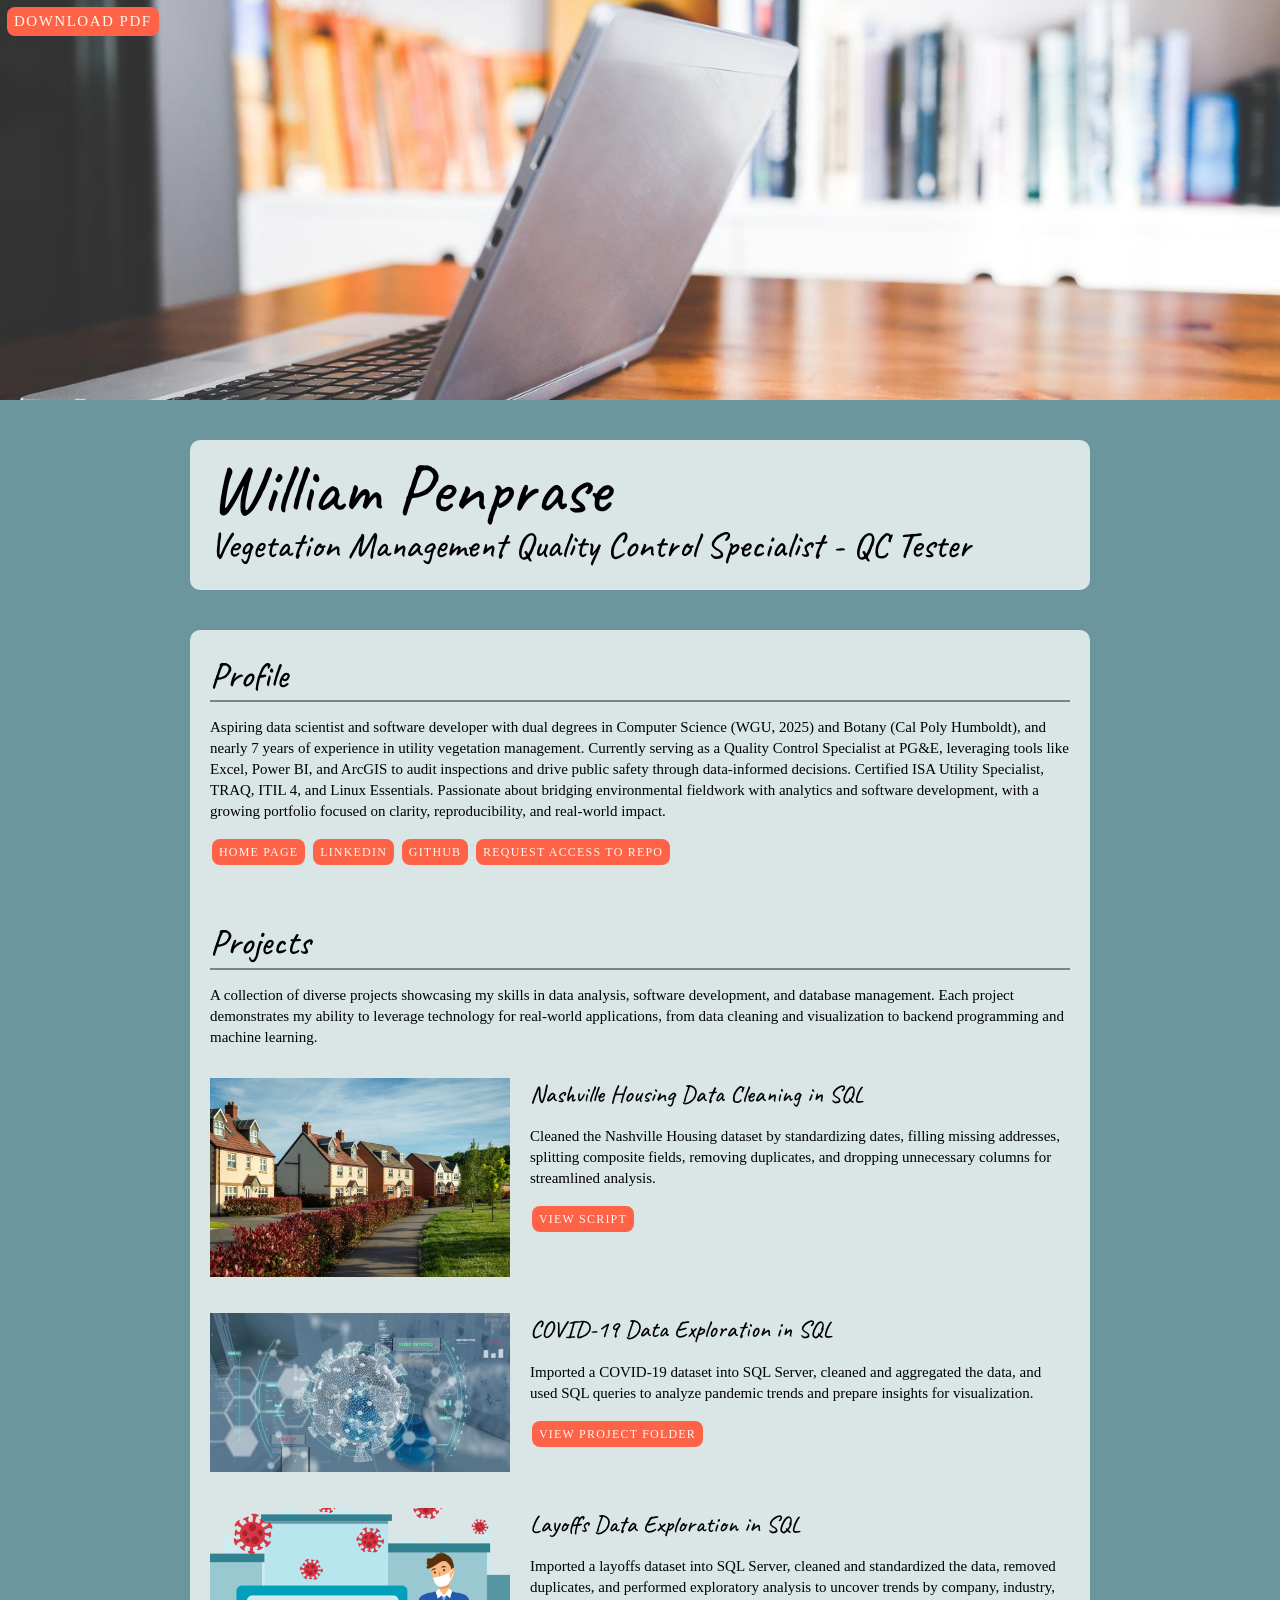
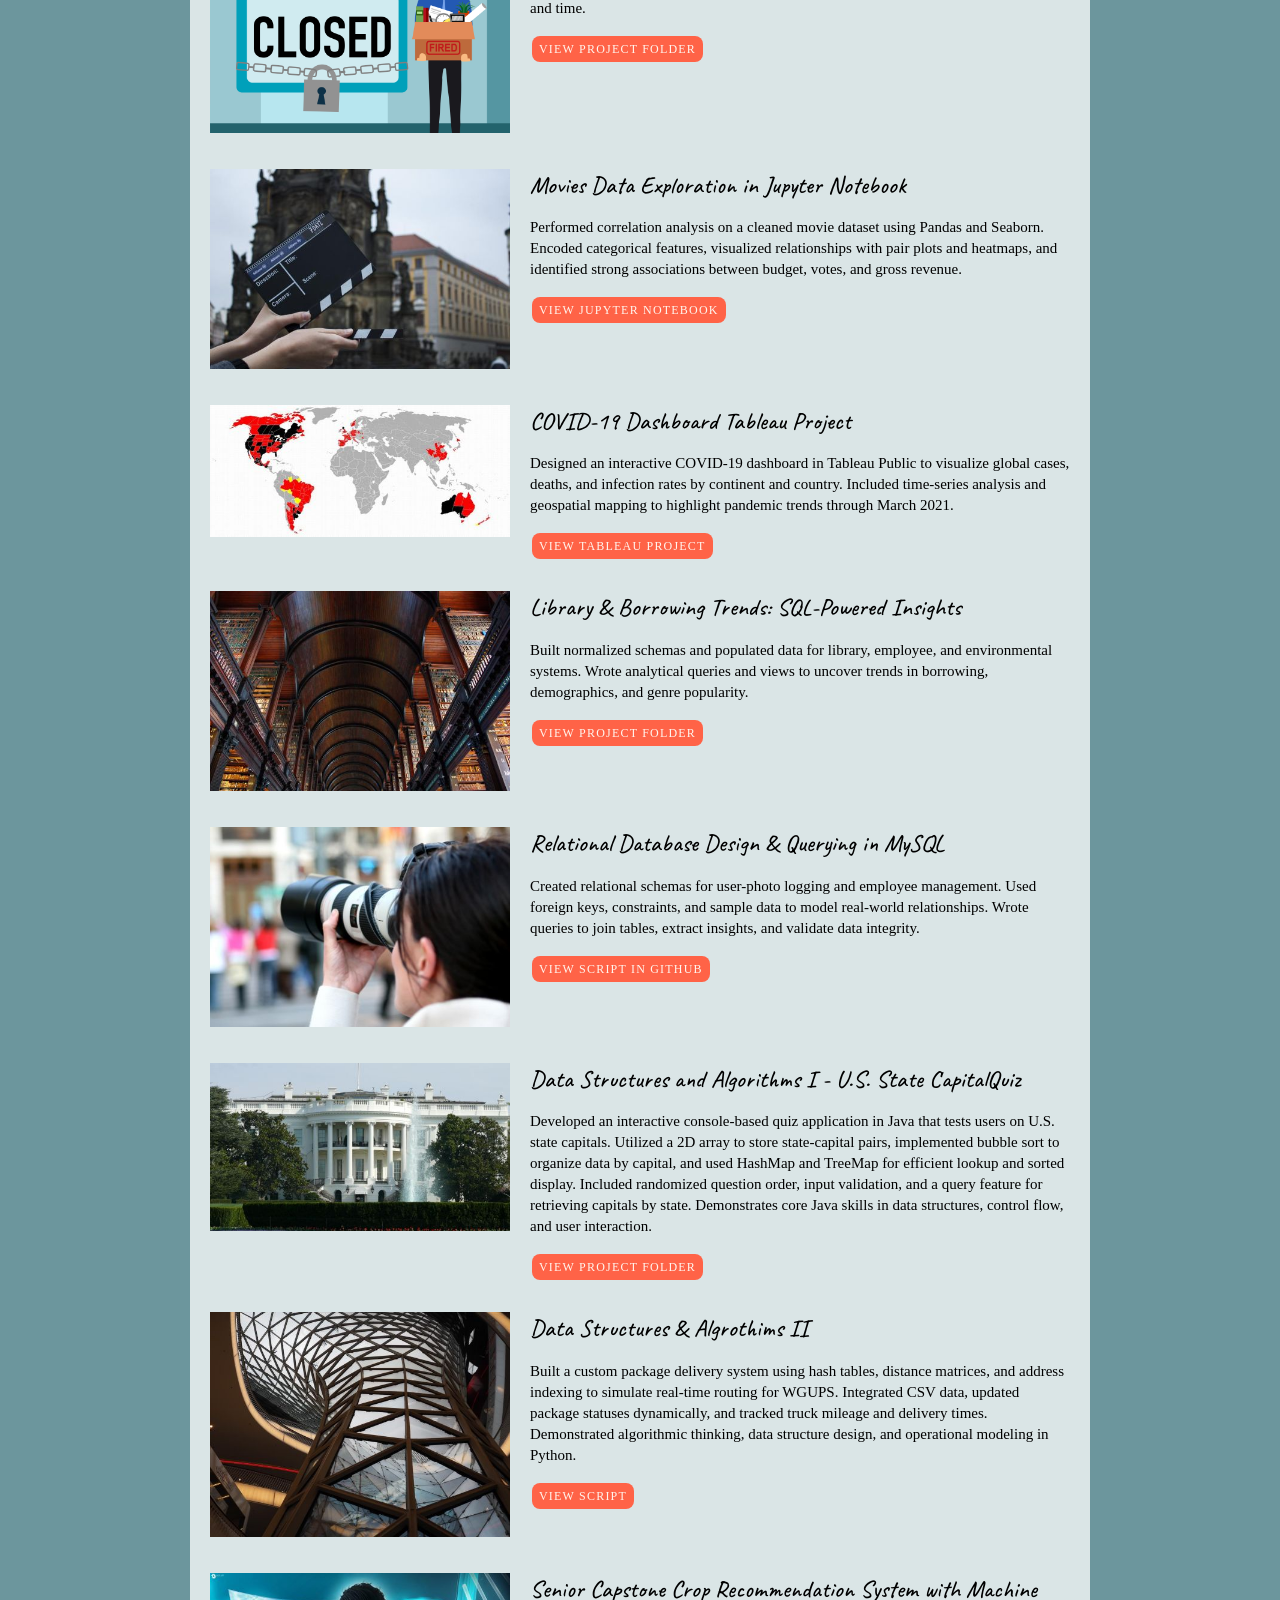
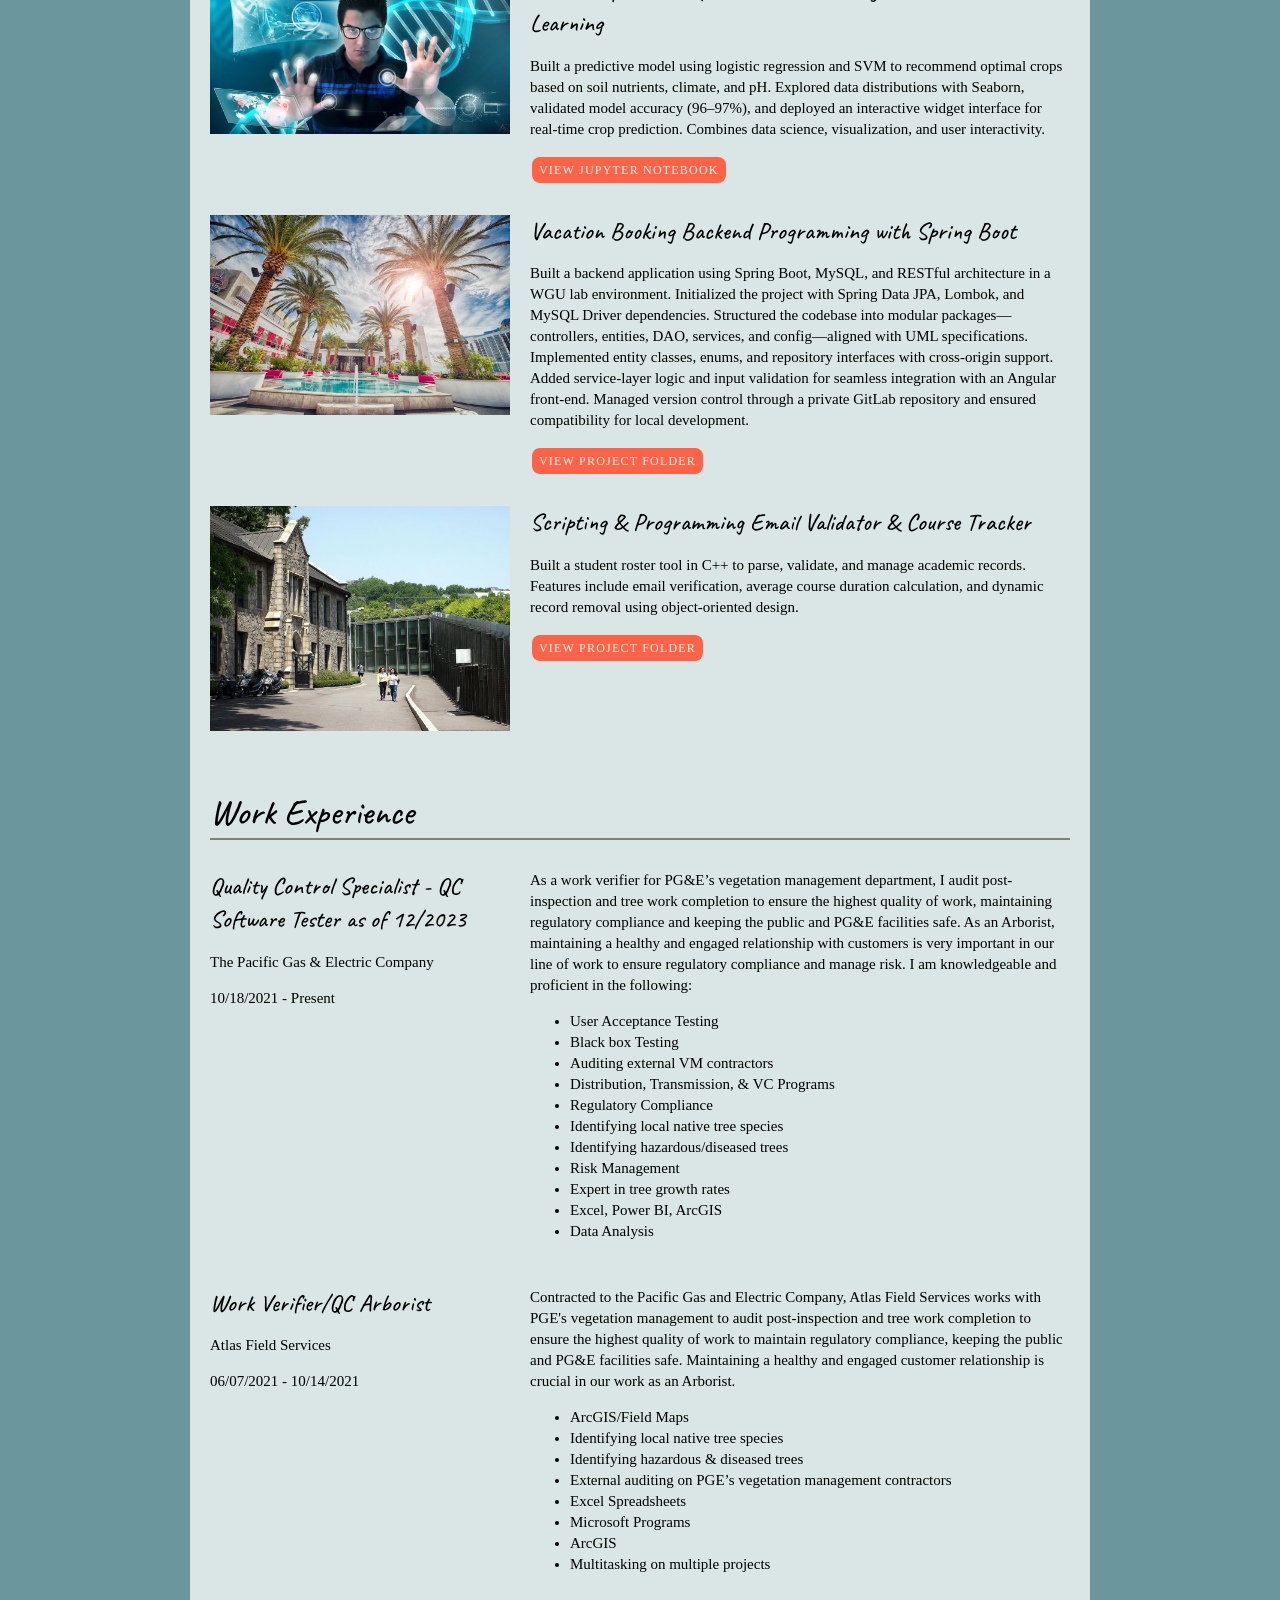
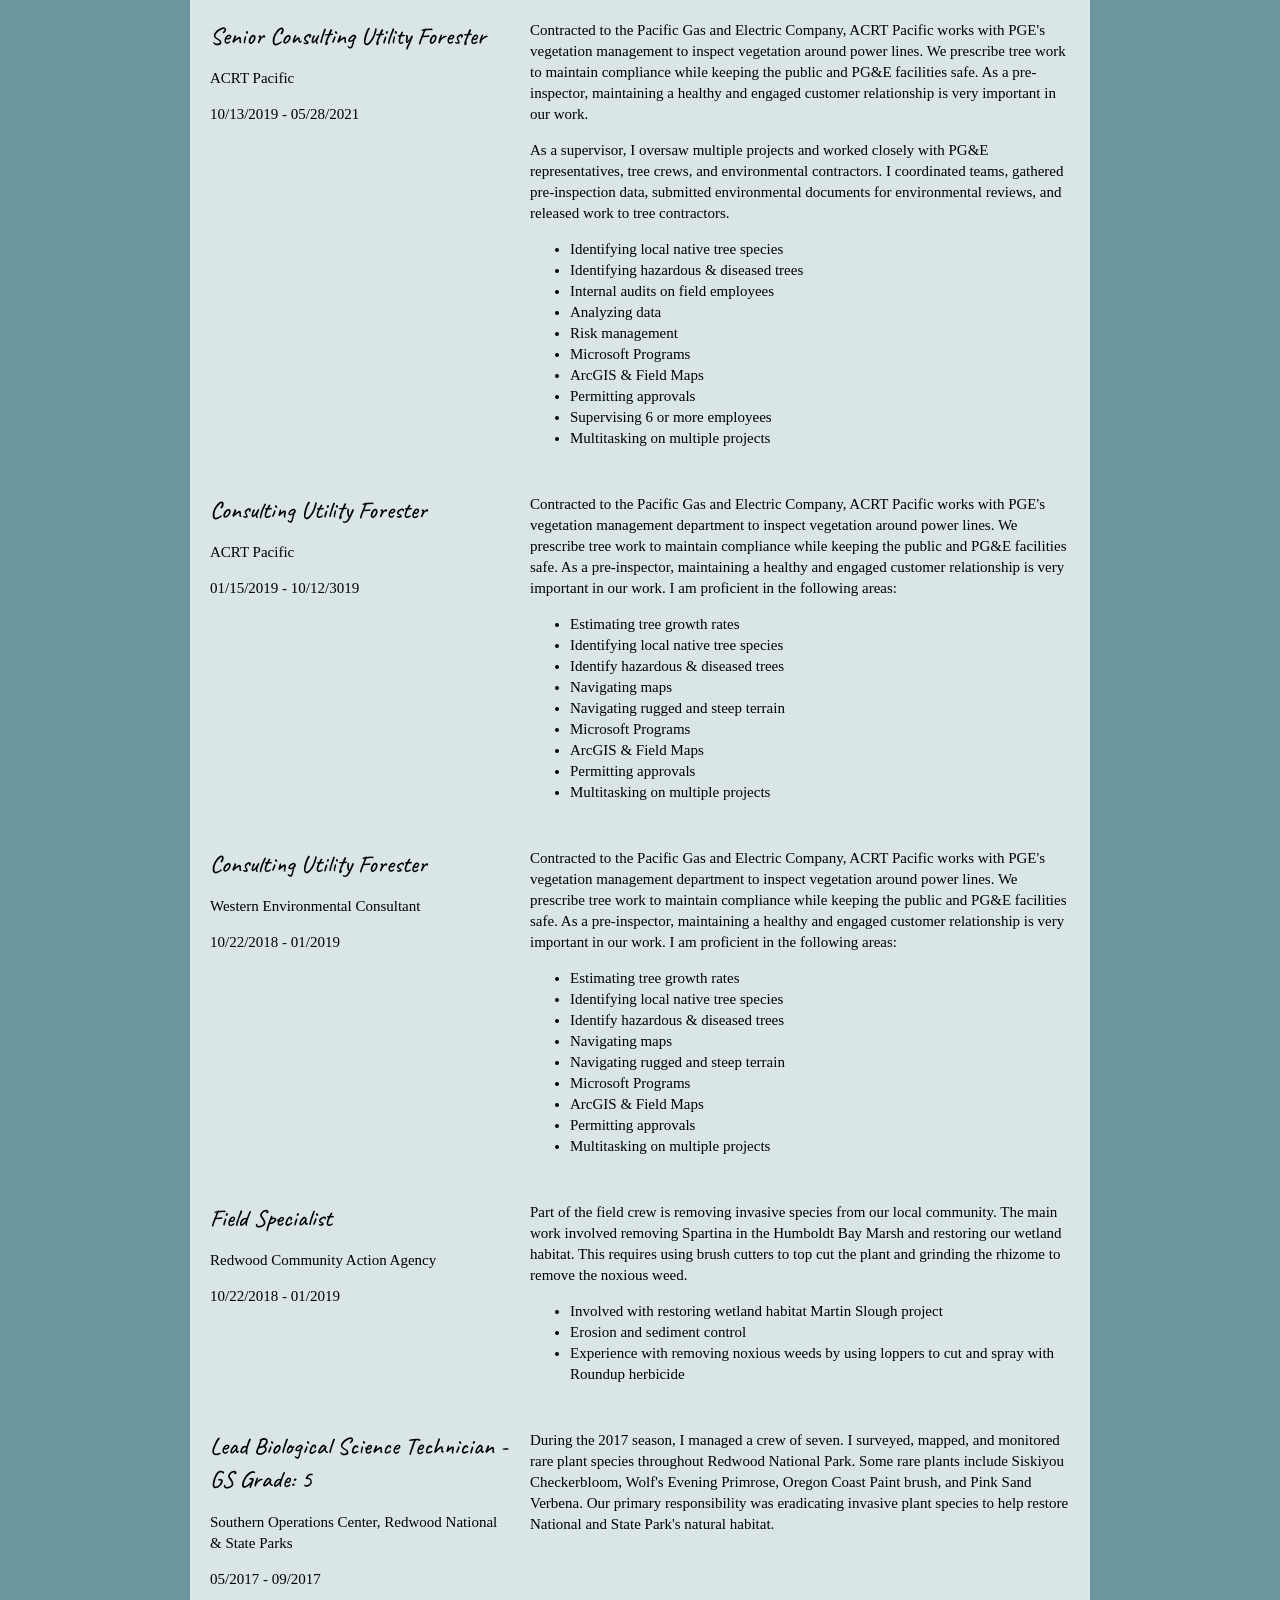
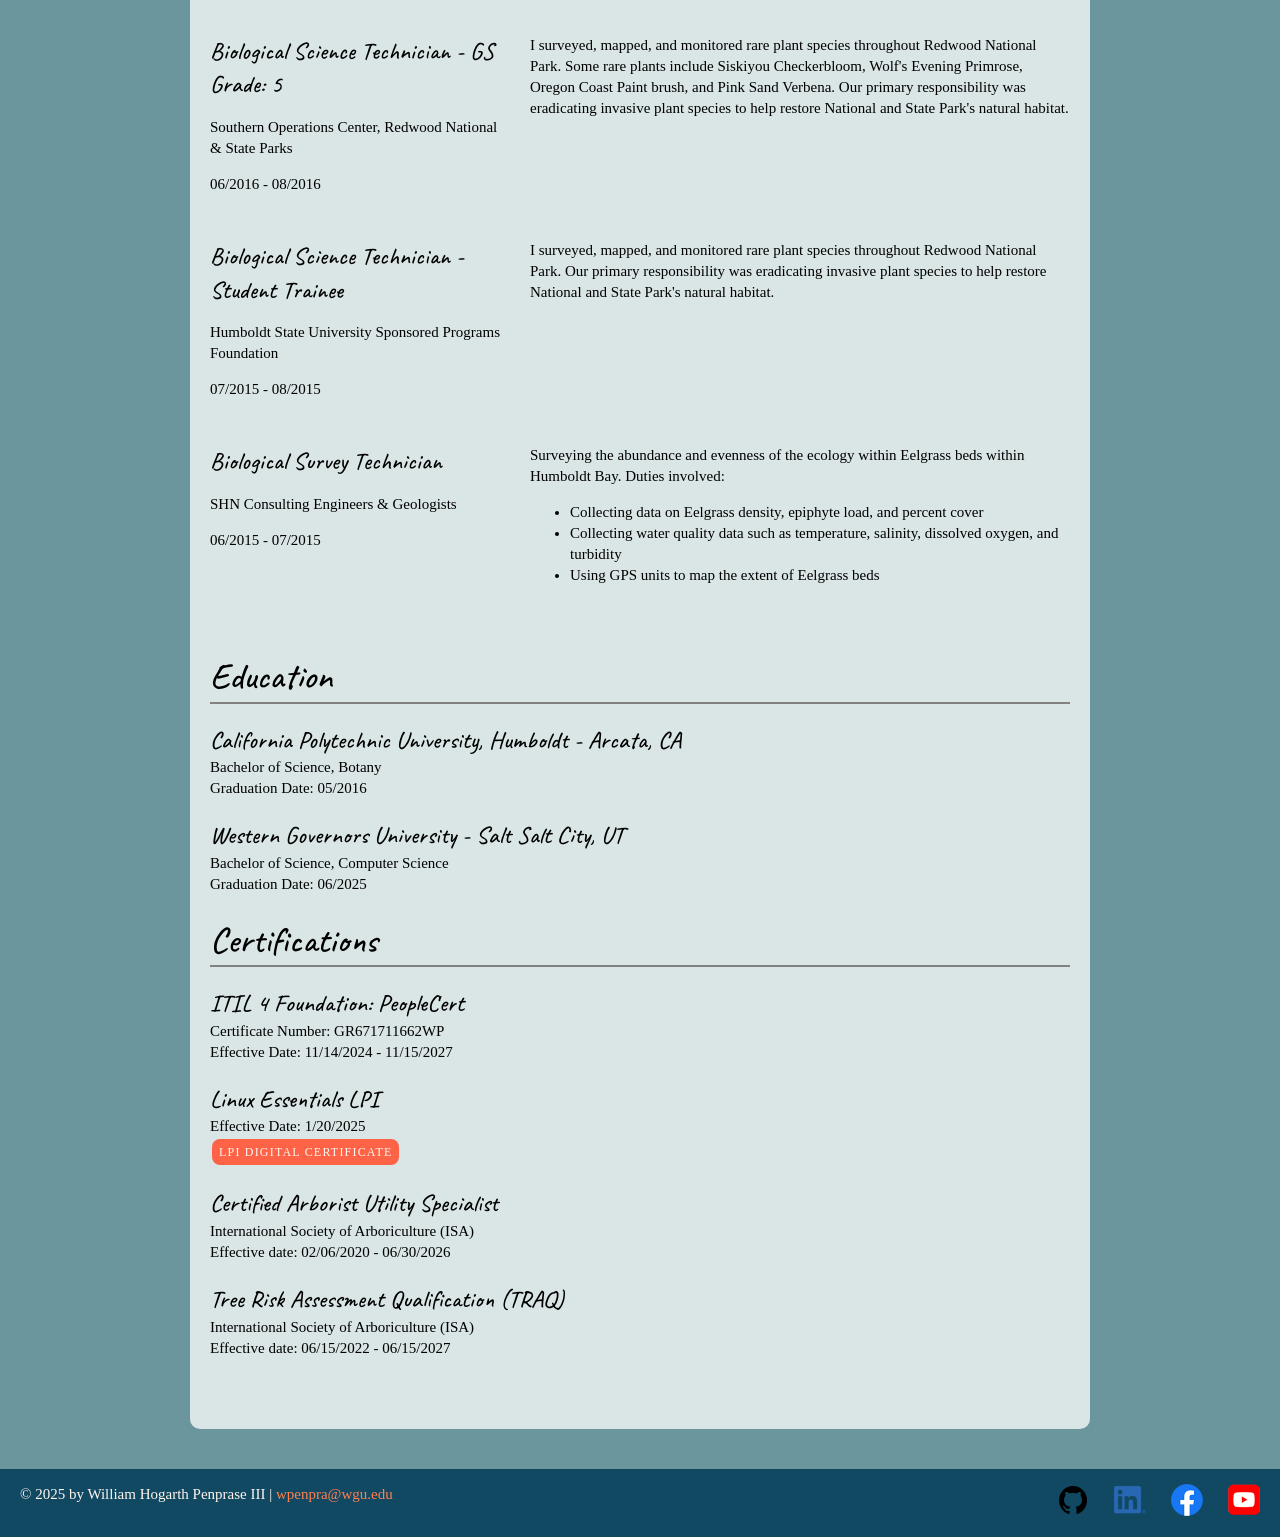
==== resume.html @ d222b1e6 "first commit" ====
<!DOCTYPE html>
<html lang="en">
  <head>
    <meta charset="UTF-8">
    <meta name="viewport" content="width=device-width, initial-scale=1">
    <title>Resume | William Hogarth Penprase III | Botanist, Arborist, and Aspiring Data Analyst</title>

    <link rel="preconnect" href="https://fonts.googleapis.com">
    <link rel="preconnect" href="https://fonts.gstatic.com" crossorigin>
    <link href="https://fonts.googleapis.com/css2?family=Caveat&family=Noto+Sans&family=Roboto+Serif:opsz@8..144&display=swap" rel="stylesheet">

    <link rel="stylesheet" href="css/styles.css">

  </head>
  <body class="resume">
    <a class="btn download-link" href="william-penprase-resume-10.2025.pdf">Download PDF</a>
    <!------------------INTRO------------------------>
  
    <header>
      <div class="content-wrapper">
        <h1>William Penprase</h1>
        <h2>Vegetation Management Quality Control Specialist - QC Tester</h2>
      </div>
    </header>

    <!----------------- main--------------------------->
    <main class="content-wrapper">
      <!------------------------PROFILE------------------------------>
      <section class="resume-section">
        <h2>Profile</h2>
        <p>
          Aspiring data scientist and software developer with dual degrees in Computer Science (WGU, 2025) 
          and Botany (Cal Poly Humboldt), and nearly 7 years of experience in utility vegetation management. 
          Currently serving as a Quality Control Specialist at PG&E, leveraging tools like Excel, Power BI, 
          and ArcGIS to audit inspections and drive public safety through data-informed decisions. Certified 
          ISA Utility Specialist, TRAQ, ITIL 4, and Linux Essentials. Passionate about bridging environmental 
          fieldwork with analytics and software development, with a growing portfolio focused on clarity, 
          reproducibility, and real-world impact.
        </p>
        <a class="btn" href="index.html">Home Page</a>
        <a class="btn" href="https://www.linkedin.com/in/william-penprase-b5b53b129/" target="_blank" title="LinkedIn Profile">LinkedIn</a>
        <a class="btn" href="https://www.github.com/wpenprase" target="_blank" title="GitHub Profile">GitHub</a>
        <a class="btn" href="https://forms.office.com/r/uRHWRMSKri" target="_blank" title="Contact Me Form">Request Access to Repo</a>
      </section>

      <!-----------------------PROJECTS---------------------------------->
      <section class="resume-section">
        <h2>Projects</h2>
        <p>
          A collection of diverse projects showcasing my skills in data analysis, software development, and database management. Each project demonstrates my ability to leverage technology for real-world applications, from data cleaning and visualization to backend programming and machine learning.
        </p>

        <div class = "project-wrapper">
          <!-- Nashville Housing -->
          <section class="project-item">
            <div class="project-image">
              <img src="images/housing_500px.jpg" srcset="images/housing_1000px 2x"  alt="Picture of neighborhood for Nashville Project">
            </div>
            <div class="project-description">
              <h3>
                Nashville Housing Data Cleaning in SQL
              </h3>
              <p>
                Cleaned the Nashville Housing dataset by standardizing dates, filling missing addresses, splitting composite fields, removing duplicates, and dropping unnecessary columns for streamlined analysis.
              </p>
              <a class="btn" href="https://github.com/wpenprase/PublicPortfolio/blob/main/Nashville%20Data%20Cleaning%20Project/Data%20Cleaning%20Script%20-%20NashvilleHousing.sql" title = "View SQL Script in GitHub" target="_blank">View Script</a>
            </div>
          </section>

          <!-- COIVD-19 -->
          <section class="project-item">
            <div class="project-image">
              <img src="images/covid_500px.jpg" srcset="images\covid_1000px.jpg 2x" alt="Picture of COVID-19 Virus">
            </div>
            <div class="project-description">
              <h3>
                COVID-19 Data Exploration in SQL
              </h3>
              <p>
                Imported a COVID-19 dataset into SQL Server, cleaned and aggregated the data, and used SQL queries to analyze pandemic trends and prepare insights for visualization.
              </p>
              <a class="btn" href="https://github.com/wpenprase/PublicPortfolio/tree/main/COVID-19%20Project" target="_blank" title = "View Project Folder in GitHUb">View Project Folder</a>
            </div>
          </section>

          <!------------------------- layoffs -------------------------->
          <section class="project-item">
            <div class="project-image">
              <img src="images/layoff_500px.png" srcset="images\layoff_1000px.png 2x" alt="Photo of someone being laid off">
            </div>
            <div class="project-description">
              <h3>
                Layoffs Data Exploration in SQL
              </h3>
              <p>
                Imported a layoffs dataset into SQL Server, cleaned and standardized the data, removed duplicates, and performed exploratory analysis to uncover trends by company, industry, and time.
              </p>
              <a class="btn" href="https://github.com/wpenprase/PublicPortfolio/tree/main/Layoff%20Project" target="_blank" title="View Project Folder In GitHub">View Project Folder</a>
            </div>
          </section>

          <!------------------------- Movies --------------------------------->
          <section class="project-item">
            <div class="project-image">
              <img src="images/movies_500px.jpg" srcset="images\movies_1000px.jpg 2x" alt="movie scene">
            </div>
            <div class="project-description">
              <h3>
                Movies Data Exploration in Jupyter Notebook
              </h3>
              <p>
                Performed correlation analysis on a cleaned movie dataset using Pandas and Seaborn. Encoded categorical features, visualized relationships with pair plots and heatmaps, and identified strong associations between budget, votes, and gross revenue.
              </p>
              <!-- link to project -->
              <a class="btn" href="https://github.com/wpenprase/PublicPortfolio/blob/main/Movies%20Correlation%20Project/Movies_Correlation_Project.ipynb" target="_blank" title="View Jupyter Notebook in GitHub">View Jupyter Notebook</a>
            </div>
          </section>

          <!-- Tableau Dashboard -->
          <section class="project-item">
            <div class="project-image">
              <img src="images/tableau_500px.jpg" srcset="images\tableau_1000px.jpg 2x" alt="Screenshot of world dashboard">
            </div>
            <div class="project-description">
              <h3>
                COVID-19 Dashboard Tableau Project
              </h3>
              <p>
                Designed an interactive COVID-19 dashboard in Tableau Public to visualize global cases, deaths, and infection rates by continent and country. Included time-series analysis and geospatial mapping to highlight pandemic trends through March 2021.
              </p>
              <a class="btn" href="https://public.tableau.com/app/profile/william.penprase/viz/COVID-19Dashboard_17561588723420/COIVID-19Dashboard" target="_blank" title="View Tableau Project">View Tableau Project</a>
            </div>
          </section>

          <!-- Library Project -->
          <section class="project-item">
            <div class="project-image">
              <img src="images/library_500px.jpg" srcset="images\library_1000px.jpg 2x" alt="Photo of Library">
            </div>
            <div class="project-description">
              <h3>
                Library & Borrowing Trends: SQL-Powered Insights
              </h3>
              <p>
                Built normalized schemas and populated data for library, employee, and environmental systems. Wrote analytical queries and views to uncover trends in borrowing, demographics, and genre popularity.
              </p>
              <a class="btn" href="https://github.com/wpenprase/PublicPortfolio/tree/main/CS%20204%20-%20Database%20Programming%20(MySQL)" target="_blank" title="View Project Folder in GitHub">View Project Folder</a>
            </div>
          </section>

          <!-- Relational Database Project -->
          <section class="project-item">
            <div class="project-image">
              <img src="images/photography_500px.jpg" srcset="images\photography_1000px.jpg 2x" alt="Active Photographer">
            </div>
            <div class="project-description">
              <h3>
                Relational Database Design & Querying in MySQL
              </h3>
              <p>
                Created relational schemas for user-photo logging and employee management. Used foreign keys, constraints, and sample data to model real-world relationships. Wrote queries to join tables, extract insights, and validate data integrity.
              </p>
              <a class="btn" href="https://github.com/wpenprase/PublicPortfolio/blob/main/CS%20303%20-%20Database%20Management%20(MySQL)/CS%20303%20Project%20Script.sql" target="_blank" title="View Script in GitHub">View Script in GitHub</a>
            </div>
          </section>

          <!-- Data Structures and Aglo I -->
          <section class="project-item">
            <div class="project-image">
              <img src="images/capital_500px.jpg" srcset="images\class_1000px.jpg 2x" alt="Photo of Capital">
            </div>
            <div class="project-description">
              <h3>
                Data Structures and Algorithms I - U.S. State CapitalQuiz
              </h3>
              <p>
                Developed an interactive console-based quiz application in Java that tests users on U.S. state capitals. Utilized a 2D array to store state-capital pairs, implemented bubble sort to organize data by capital, and used HashMap and TreeMap for efficient lookup and sorted display. Included randomized question order, input validation, and a query feature for retrieving capitals by state. Demonstrates core Java skills in data structures, control flow, and user interaction.
              </p>
              <!-- link to project -->
              <a class="btn" href="https://github.com/wpenprase/PublicPortfolio/tree/main/CS%20201%20-%20Data%20Structures%20and%20Algorithms%20I_v.2/src" target="_blank" title="View Project Folder in GitHUb">View Project Folder</a>
            </div>
          </section>

          <!-- Data Structures and Algo II -->
          <section class="project-item">
            <div class="project-image">
              <img src="images/dsa2_500px.jpg" srcset="images\dsa2_1000px.jpg 2x" alt="Image of a beautiful architecture">
            </div>
            <div class="project-description">
              <h3>
                Data Structures & Algrothims II</A>
              </h3>
              <p>
                Built a custom package delivery system using hash tables, distance matrices, and address indexing to simulate real-time routing for WGUPS. Integrated CSV data, updated package statuses dynamically, and tracked truck mileage and delivery times. Demonstrated algorithmic thinking, data structure design, and operational modeling in Python.
              </p>
              <a class="btn" href="https://github.com/wpenprase/PortfolioProjects/blob/main/C%20950%20Project%20-%20Data%20Structures%20and%20Algorithms%20II/main.py" target="_blank" title="View Script in GitHub">View Script</a>
            </div>
          </section>

          <!-- Senior Capstone -->
          <section class="project-item">
            <div class="project-image">
              <img src="images/AI_500px.jpg" srcset="images\AI_1000px.jpg 2x" alt="description of image">
            </div>
            <div class="project-description">
              <h3>
                Senior Capstone Crop Recommendation System with Machine Learning</h3>
              <p>
                Built a predictive model using logistic regression and SVM to recommend optimal crops based on soil nutrients, climate, and pH. Explored data distributions with Seaborn, validated model accuracy (96–97%), and deployed an interactive widget interface for real-time crop prediction. Combines data science, visualization, and user interactivity.
              </p>
              <a class="btn" href="https://github.com/wpenprase/PortfolioProjects/blob/main/C964%20-%20Capstone%20ML/crop_recommendation.ipynb" target="_blank" title="View Jupyter Notebook">View Jupyter Notebook</a>
            </div>
          </section>
        </div>


        <!-- Backend Programming -->
        <section class="project-item">
          <div class="project-image">
            <img src="images/vacation_500px.jpg" srcset="images\vacation_1000px.jpg 2x" alt="Images of a resort for a vacation">
          </div>
          <div class="project-description">
            <h3>
              Vacation Booking Backend Programming with Spring Boot
            </h3>
            <p>
              Built a backend application using Spring Boot, MySQL, and RESTful architecture in a WGU lab environment. Initialized the project with Spring Data JPA, Lombok, and MySQL Driver dependencies. Structured the codebase into modular packages—controllers, entities, DAO, services, and config—aligned with UML specifications. Implemented entity classes, enums, and repository interfaces with cross-origin support. Added service-layer logic and input validation for seamless integration with an Angular front-end. Managed version control through a private GitLab repository and ensured compatibility for local development.
            </p>
            <a class="btn" href="https://github.com/wpenprase/PortfolioProjects/tree/main/D288%20-%20Backend%20Programming%20/VacationBooking" target="_blank" title="View Project in GitHub">View Project Folder</a>
          </div>
        </section>

        <!-- C++ Project -->
        <section class="project-item">
          <div class="project-image">
            <img src="images/class_500px.jpg" srcset="images\class_1000px.jpg 2x" alt="College Students walking in University">
          </div>
          <div class="project-description">
            <h3>
              Scripting & Programming Email Validator & Course Tracker
            </h3>
            <p>
              Built a student roster tool in C++ to parse, validate, and manage academic records. Features include email verification, average course duration calculation, and dynamic record removal using object-oriented design.
            </p>
            <a class="btn" href="https://github.com/wpenprase/PortfolioProjects/tree/main/C867%20-%20Scripting_and_Programming" target="_blank" title="View Project Folder in GitHub">View Project Folder</a>
          </div>
        </section>




        <!-- Template for future projects ---------------------------------------
        <section>
          <img src="" srcset="" alt="description of image" width="" height="">
          <h3>
            Project Name</h3>
          <p>
            Summary or description of the project and/or your role in it. Add as many paragraphs as you need.
          </p>
          <a href="#" target="_blank" title="">Link</a>
        </section> --------------------------------------------------------------------->
        
        <!-- End content edits here. -->
      </section>

      <!------------------------WORK EXPERIENCE-------------------------->
      <section class="resume-section">
        <h2>Work Experience</h2>
        <!-- <p>
          Optional paragraph for work experience summary. Not a part of the job details. Delete if not being used.
        </p> -->
        <section class="work-item">
          <div class="work-details">
            <h3>Quality Control Specialist - QC Software Tester as of 12/2023 </h3>
            <p>The Pacific Gas & Electric Company</p>
            <p>10/18/2021 - Present</p>
          </div>
          <div class="work-description">
            <p>
              As a work verifier for PG&E’s vegetation management department, I audit post-inspection and tree work completion to ensure the highest quality of work, maintaining regulatory compliance and keeping the public and PG&E facilities safe. As an Arborist, maintaining a healthy and engaged relationship with customers is very important in our line of work to ensure regulatory compliance and manage risk. I am knowledgeable and proficient in the following:
            </p>
            <ul>
              <li>User Acceptance Testing</li>
              <li>Black box Testing</li>
              <li>Auditing external VM contractors</li>
              <li>Distribution, Transmission, & VC Programs </li>
              <li>Regulatory Compliance</li>
              <li>Identifying local native tree species </li>
              <li>Identifying hazardous/diseased trees </li>
              <li>Risk Management </li>
              <li>Expert in tree growth rates </li>
              <li>Excel, Power BI, ArcGIS</li>
              <li>Data Analysis</li>
            </ul>
          </div>
        </section>

        <section class="work-item">
          <div class="work-details">
            <h3>Work Verifier/QC Arborist</h3>
            <p>Atlas Field Services</p>
            <p>06/07/2021 - 10/14/2021 </p>
          </div>
          <div class="work-description">
            <p>
              Contracted to the Pacific Gas and Electric Company, Atlas Field Services works with PGE's vegetation management to audit post-inspection and tree work completion to ensure the highest quality of work to maintain regulatory compliance, keeping the public and PG&E facilities safe. Maintaining a healthy and engaged customer relationship is crucial in our work as an Arborist. 
            </p>
            <ul>
              <li>ArcGIS/Field Maps </li>
              <li>Identifying local native tree species</li>
              <li>Identifying hazardous & diseased trees</li>
              <li>External auditing on PGE’s vegetation management contractors </li>
              <li>Excel Spreadsheets </li>
              <li>Microsoft Programs </li>
              <li>ArcGIS  </li>
              <li>Multitasking on multiple projects </li>
            </ul>
          </div>
        </section>

        <section class="work-item">
          <div class="work-details">
            <h3>Senior Consulting Utility Forester </h3>
            <p>ACRT Pacific	</p>
            <p> 10/13/2019 - 05/28/2021 </p>
          </div>
          <div class="work-description">
            <p>
              Contracted to the Pacific Gas and Electric Company, ACRT Pacific works with PGE's vegetation management to inspect vegetation around power lines. We prescribe tree work to maintain compliance while keeping the public and PG&E facilities safe. As a pre-inspector, maintaining a healthy and engaged customer relationship is very important in our work.  
            </p>
            <p>As a supervisor, I oversaw multiple projects and worked closely with PG&E representatives, tree crews, and environmental contractors. I coordinated teams, gathered pre-inspection data, submitted environmental documents for environmental reviews, and released work to tree contractors. </p>
            <ul>
              <li>Identifying local native tree species </li>
              <li>Identifying hazardous & diseased trees  </li>
              <li>Internal audits on field employees </li>
              <li>Analyzing data</li>
              <li>Risk management </li>
              <li>Microsoft Programs </li>
              <li>ArcGIS & Field Maps  </li>
              <li>Permitting approvals </li>
              <li>Supervising 6 or more employees</li>
              <li>Multitasking on multiple projects </li>
            </ul>
          </div>
        </section>

        <section class="work-item">
          <div class="work-details">
            <h3>Consulting Utility Forester </h3>
            <p>ACRT Pacific	</p>
            <p>01/15/2019 - 10/12/3019 </p>
          </div>
          <div class="work-description">
            <p>
              Contracted to the Pacific Gas and Electric Company, ACRT Pacific works with PGE's vegetation management department to inspect vegetation around power lines. We prescribe tree work to maintain compliance while keeping the public and PG&E facilities safe. As a pre-inspector, maintaining a healthy and engaged customer relationship is very important in our work. I am proficient in the following areas:  
            </p>
            <ul>
              <li>Estimating tree growth rates </li>
              <li>Identifying local native tree species </li>
              <li>Identify hazardous & diseased trees  </li>
              <li>Navigating maps </li>
              <li>Navigating rugged and steep terrain</li>
              <li>Microsoft Programs </li>
              <li>ArcGIS & Field Maps  </li>
              <li>Permitting approvals </li>
              <li>Multitasking on multiple projects </li>
            </ul>
          </div>
        </section>

        <section class="work-item">
          <div class="work-details">
            <h3>Consulting Utility Forester </h3>
            <p>Western Environmental Consultant</p>
            <p>10/22/2018 - 01/2019</p>
          </div>
          <div class="work-description">
            <p>
              Contracted to the Pacific Gas and Electric Company, ACRT Pacific works with PGE's vegetation management department to inspect vegetation around power lines. We prescribe tree work to maintain compliance while keeping the public and PG&E facilities safe. As a pre-inspector, maintaining a healthy and engaged customer relationship is very important in our work. I am proficient in the following areas:  
            </p>
            <ul>
              <li>Estimating tree growth rates </li>
              <li>Identifying local native tree species </li>
              <li>Identify hazardous & diseased trees  </li>
              <li>Navigating maps </li>
              <li>Navigating rugged and steep terrain</li>
              <li>Microsoft Programs </li>
              <li>ArcGIS & Field Maps  </li>
              <li>Permitting approvals </li>
              <li>Multitasking on multiple projects </li>
            </ul>
          </div>
        </section>

        <section class="work-item">
          <div class="work-details">
            <h3>Field Specialist </h3>
            <p>Redwood Community Action Agency</p>
            <p>10/22/2018 - 01/2019</p>
          </div>
          <div class="work-description">
            <p>
              Part of the field crew is removing invasive species from our local community. The main work involved removing Spartina in the Humboldt Bay Marsh and restoring our wetland habitat. This requires using brush cutters to top cut the plant and grinding the rhizome to remove the noxious weed.  
            </p>
            <ul>
              <li>Involved with restoring wetland habitat Martin Slough project </li>
              <li>Erosion and sediment control </li>
              <li>Experience with removing noxious weeds by using loppers to cut and spray with Roundup herbicide </li>
            </ul>
          </div>
        </section>

        <section class="work-item">
          <div class="work-details">
            <h3>Lead Biological Science Technician - GS Grade: 5</h3>
            <p>Southern Operations Center, Redwood National & State Parks  </p>
            <p> 05/2017 - 09/2017 </p>
          </div>
          <div class="work-description">
            <p>
              During the 2017 season, I managed a crew of seven. I surveyed, mapped, and monitored rare plant species throughout Redwood National Park. Some rare plants include Siskiyou Checkerbloom, Wolf's Evening Primrose, Oregon Coast Paint brush, and Pink Sand Verbena. Our primary responsibility was eradicating invasive plant species to help restore National and State Park's natural habitat. 
            </p>
          </div>
        </section>

        <section class="work-item">
          <div class="work-details">
            <h3>Biological Science Technician - GS Grade: 5   </h3>
            <p>Southern Operations Center, Redwood National & State Parks  </p>
            <p> 06/2016 - 08/2016 </p>
          </div>
          <div class="work-description">
            <p>
              I surveyed, mapped, and monitored rare plant species throughout Redwood National Park. Some rare plants include Siskiyou Checkerbloom, Wolf's Evening Primrose, Oregon Coast Paint brush, and Pink Sand Verbena. Our primary responsibility was eradicating invasive plant species to help restore National and State Park's natural habitat.
            </p>
          </div>
        </section>

        <section class="work-item">
          <div class="work-details">
            <h3>Biological Science Technician - Student Trainee</h3>
            <p>Humboldt State University Sponsored Programs Foundation</p>
            <p>07/2015 - 08/2015</p>
          </div>
          <div class="work-description">
            <p>
              I surveyed, mapped, and monitored rare plant species throughout Redwood National Park. Our primary responsibility was eradicating invasive plant species to help restore National and State Park's natural habitat.  
            </p>
          </div>
        </section>

        <section class="work-item">
          <div class="work-details">
            <h3>Biological Survey Technician</h3>
            <p>SHN Consulting Engineers & Geologists</p>
            <p>06/2015 - 07/2015 </p>
          </div>
          <div class="work-description">
            <p>Surveying the abundance and evenness of the ecology within Eelgrass beds within Humboldt Bay. Duties involved: </p>  
            <ul>
              <li>Collecting data on Eelgrass density, epiphyte load, and percent cover </li>
              <li>Collecting water quality data such as temperature, salinity, dissolved oxygen, and turbidity </li>
              <li>Using GPS units to map the extent of Eelgrass beds </li>
            </ul>
          </div>
        </section>

        <!----------------------------Template for future work experience entries -----------------------------    
        <section>
          <h3>Job title</h3>
          <p>Company Name</p>
          <p>Date at job</p>
          <p>Job summary goes here. Add as many paragraphs as you need.</p>
          <p>Optional list:</p>
          <ul>
            <li>Delete this list if you don't need it.</li>
            <li>Created...</li>
            <li>Lead...</li>
            <li>Responsible for...</li>
          </ul>
        </section> 
        -->

      </section>

      <!----------------------------EDUCATION & CERTIFICATIONS--------------------------->
      <section class="resume-section">
        <h2>Education</h2>
        <section class ="education-item">
          <h3>California Polytechnic University, Humboldt - Arcata, CA</h3>
          <p>Bachelor of Science, Botany</p>
          <p>Graduation Date: 05/2016</p>
        </section>

        <section class ="education-item">
          <h3>Western Governors University - Salt Salt City, UT</h3>
          <p>Bachelor of Science, Computer Science</p>
          <p>Graduation Date: 06/2025</p>
        </section>

        <h2>Certifications</h2>
        <section class ="education-item">
          <h3>ITIL 4 Foundation: PeopleCert</h3>
          <p>Certificate Number: GR671711662WP </p>
          <p>Effective Date: 11/14/2024 - 11/15/2027   </p>
        </section>

        <section class ="education-item">
          <h3>Linux Essentials LPI   </h3>
          <p>Effective Date: 1/20/2025   </p>
          <p><a class="btn" href="https://cs.lpi.org/caf/Xamman/certification/verify/LPI000642512/djgd87r4ba" target="_blank" title="Digital Certificate">LPI Digital Certificate</a></p>
        </section>

        <section class ="education-item">
          <h3>Certified Arborist Utility Specialist </h3>
          <p>International Society of Arboriculture (ISA) </p>
          <p>Effective date: 02/06/2020 - 06/30/2026</p>
        </section>

        <section class ="education-item">
          <h3>Tree Risk Assessment Qualification (TRAQ) </h3>
          <p>International Society of Arboriculture (ISA) </p>
          <p>Effective date: 06/15/2022 - 06/15/2027   </p>
        </section>
        

        


      </section>
    </main>

    <!--------------------------FOOTER INFO, SOCIAL MEDIA-------------------------->
    <footer>
      <p>© 2025 by William Hogarth Penprase III | <a href="mailto:email@example.com">wpenpra@wgu.edu</a></p>
      <ul class="socials">
        <li>
          <a href="https://github.com/wpenprase" target="_blank"><img src="images/icon-logo-github.png" alt="My GitHub profile" title="GitHub Profile"></a>
        </li>
        <li>
          <a href="https://www.linkedin.com/in/william-penprase-b5b53b129/" target="_blank"><img src="images/icon-logo-linkedin.png" alt="My Linked Profile" title="LinkedIn Profile"></a>
        </li>
        <li>
          <a href="#" target="_blank"><img src="images/icon-logo-facebook.png" alt="My Facebook Profile" title="Facebook Profile"></a>
        </li>
        <li>
          <a href="#" target="_blank"><img src="images/icon-logo-youtube.png" alt="My Youtube Channel" title="Youtube Channel"></a>
        </li>
      </ul>
    </footer>
  </body>
</html>
---- css/styles.css ----
/* 
----------- Color Codes -------------------------
Name           Hex Code
-------------------------------------------------
Aquamarine      A9FFCB
Indigo dye      08415C
Moon stone      6C969D rgb(108, 150, 157)
Bright Pink     FF6978
Coral           F78154
Seashell        FFF5EE
-------------------------------------------------*/


/* ---------------- Global Styles --------------------- */

*, *:before, *:after {
    box-sizing: inherit;
}

html {
    box-sizing: border-box;
    font-size: 62.5%; /* 1rem = 10px | setting default to 10px*/
    background-color: rgb(108, 150, 157);
}

html, body {
    height : 100%;
    margin: 0;
}

body {
    background: rgb(108, 150, 157);
    font-family: Cambria, Cochin, Georgia, Times, 'Times New Roman', serif;
    font-size: 1.5rem; /* 15px */
    line-height: 1.4;
}

h1,h2,h3 {
    font-family: "Caveat", cursive;
    font-weight: 500;
    margin: 0;
}

h1 {
    font-size: 7rem; /* 70px */
    line-height: 0.85;
}

h2 {
    font-size: 3.6rem; /* 40px */
}

h3 {
    font-size: 2.4rem; /* 24px */
}

/* --------------------------------------- Links ----------------------------------------- */
a {
    color: coral;
    text-decoration: none;
    
}

a:hover{
    color: mediumturquoise;
    text-decoration: none;
}

.btn:hover {
    background : coral;
    color: seashell;
    text-decoration: none;
}

.btn {
    background :tomato;
    color: seashell;
    text-transform: uppercase;
    font-size: 1.2rem;
    display: inline-block;
    padding: 7px;
    margin: 2px;
    letter-spacing: 0.1em;
    line-height: 1;
    border-radius: 8px;
    justify-content: center;

}

.content-wrapper {
    margin: 0 auto;
    padding: 30px;
    max-width: 900px;
}

/* main a {
    color: rgb(0, 26, 255)
} */

/* ------------------- Home --------------------------*/

.home {
    background: url(../images/technology_laptop.jpg) no-repeat;
    background-size: cover;
    display: flex;
    flex-direction: column;
}

.home .content-wrapper {
    flex-grow: 1;
    flex-shrink: 0;
    flex-basis: auto;
    margin: 40px auto;
}

.content-bg {
    background-color: rgba(255, 255, 255 , 0.65);
    padding: 20px;
    border-radius: 10px;
}

@media screen and (max-width:640px) {
    .home .content-wrapper {
        padding: 10px;
    }
    .content-bg {
        padding: 20px;

    }
}


/* ----------------- Resume ----------------------- */
.resume header::before {
    background: url(../images/technology_laptop.jpg) center;
    background-size: cover;
    content: "";
    display: block;
    height: 400px;
}
.resume .content-wrapper {
    background-color: rgba(255, 255, 255 , 0.75);
    padding: 20px;
    border-radius: 10px;
    margin: 40px auto;
}

.resume-section {
    margin-bottom: 50px;
}

.resume-section h2 {
    border-bottom: 2px solid gray;
}

.download-link {
    position: fixed;
    top: 5px;
    left: 5px;
    font-size: 1.5rem;
}

@media screen and (max-width: 1200px) {
    .download-link {
        position: absolute;
    }
}

@media screen and (max-width: 475px) {
    .resume header::before {
        height: 250px;
    }
    h1 {
        font-size: 5rem;
    }

    h2 {
        font-size: 2.6rem;
    }

}

/* ----------------- Profile ----------------------- */



/* ----------------- Projects ----------------------- */

.project-item {
    display: flow-root;
    display: grid;
    grid-template-columns: 300px 1fr;
    grid-template-rows: auto;
    column-gap: 20px; 
    margin: 30px 0;
}

.project-item img {
    width: 300px;
}

@media screen and (min-width: 700px) and (min-width: 861px) {
    .project-item {
        display: grid;
    }

    .project-item img {
        width: 100%;
    }
}

@media screen and (max-width: 700px) {
    .project-item {
        display: block;
    }

    .project-item img {
        width: 100%;
        margin-bottom: 15px;
    }
}

@media screen and (max-width:450px){
    .project-item img {
        width: 100%;
        margin-bottom: 10px;
    }



}

/* ----------------- Work Experience ----------------------- */
.work-item {

    margin: 30px 0;
}

.work-details p {
    margin: 0 px;
}

@media screen and (min-width: 860px) {
    .work-item {
        display: grid;
        grid-template-columns: 300px 1fr;
        column-gap: 20px;
    }

    .work-description p:first-child {
    margin-top: 0px;
}
}


/* ----------------- Education ----------------------- */

.education-item {
    margin: 20px 0px;
}

.education-item p {
    margin: 0px;
}



/* ----------------- Footer ----------------------- */
footer {
    background-color: rgb(8, 65, 92, 0.9);
    border-radius: 0px;
    color: seashell;
    text-align: center;
    
    
}

.socials {
    list-style: none;
    padding: 0;
    display: flex;
    justify-content: center;
    gap: 15px;
}

.socials li {
    display: inline-block;
    margin-left: 10px;
}

.socials img {
    width: 32px;
}

.socials img:hover {
    opacity: 0.5;
}

@media screen and (min-width: 640px) {
    footer {
        display: flex;
        justify-content: space-between;
        padding: 0 20px;
    }
}

@media screen and (max-width: 639px) {
    footer  {
        text-align: center;
        padding: 10px;
    }
}




/*------------------ CSS Reference Guide ------------------

-----------ID Selectors example-----------
id="highlight"

#highlight {
    background-color: aquamarine;
}

-----------Class Selectors example-----------
class="highlight"

.highlight {
    background-color: aquamarine;
}

combining ID and Class Selectors:
id="highlight" class="special"

#highlight.special {
    border: 2px solid indigo;
}


--------------- Psuedo-Class Selectors ---------------------
a:hover {
    color: coral;
}

article p:first-letter {
    font-size: 200%;
    color: indigo;
}

------------------- psuedo-element example ------------------
p::first-line {
    font-variant: small-caps;
}

-------------------- selector Weights ------------------------
Universal Selector:        * { }                     (0 points)
Element Selector:          p { }                     (1 point)
Class Selector:           .class { }                (10 points)
ID Selector:              #id { }                   (100 points)
Inline Style:             style=" "                 (1000 points)

!important:              overrides all other weights and takes precedence (Last resort)


---------------------------------------------------------------

*/
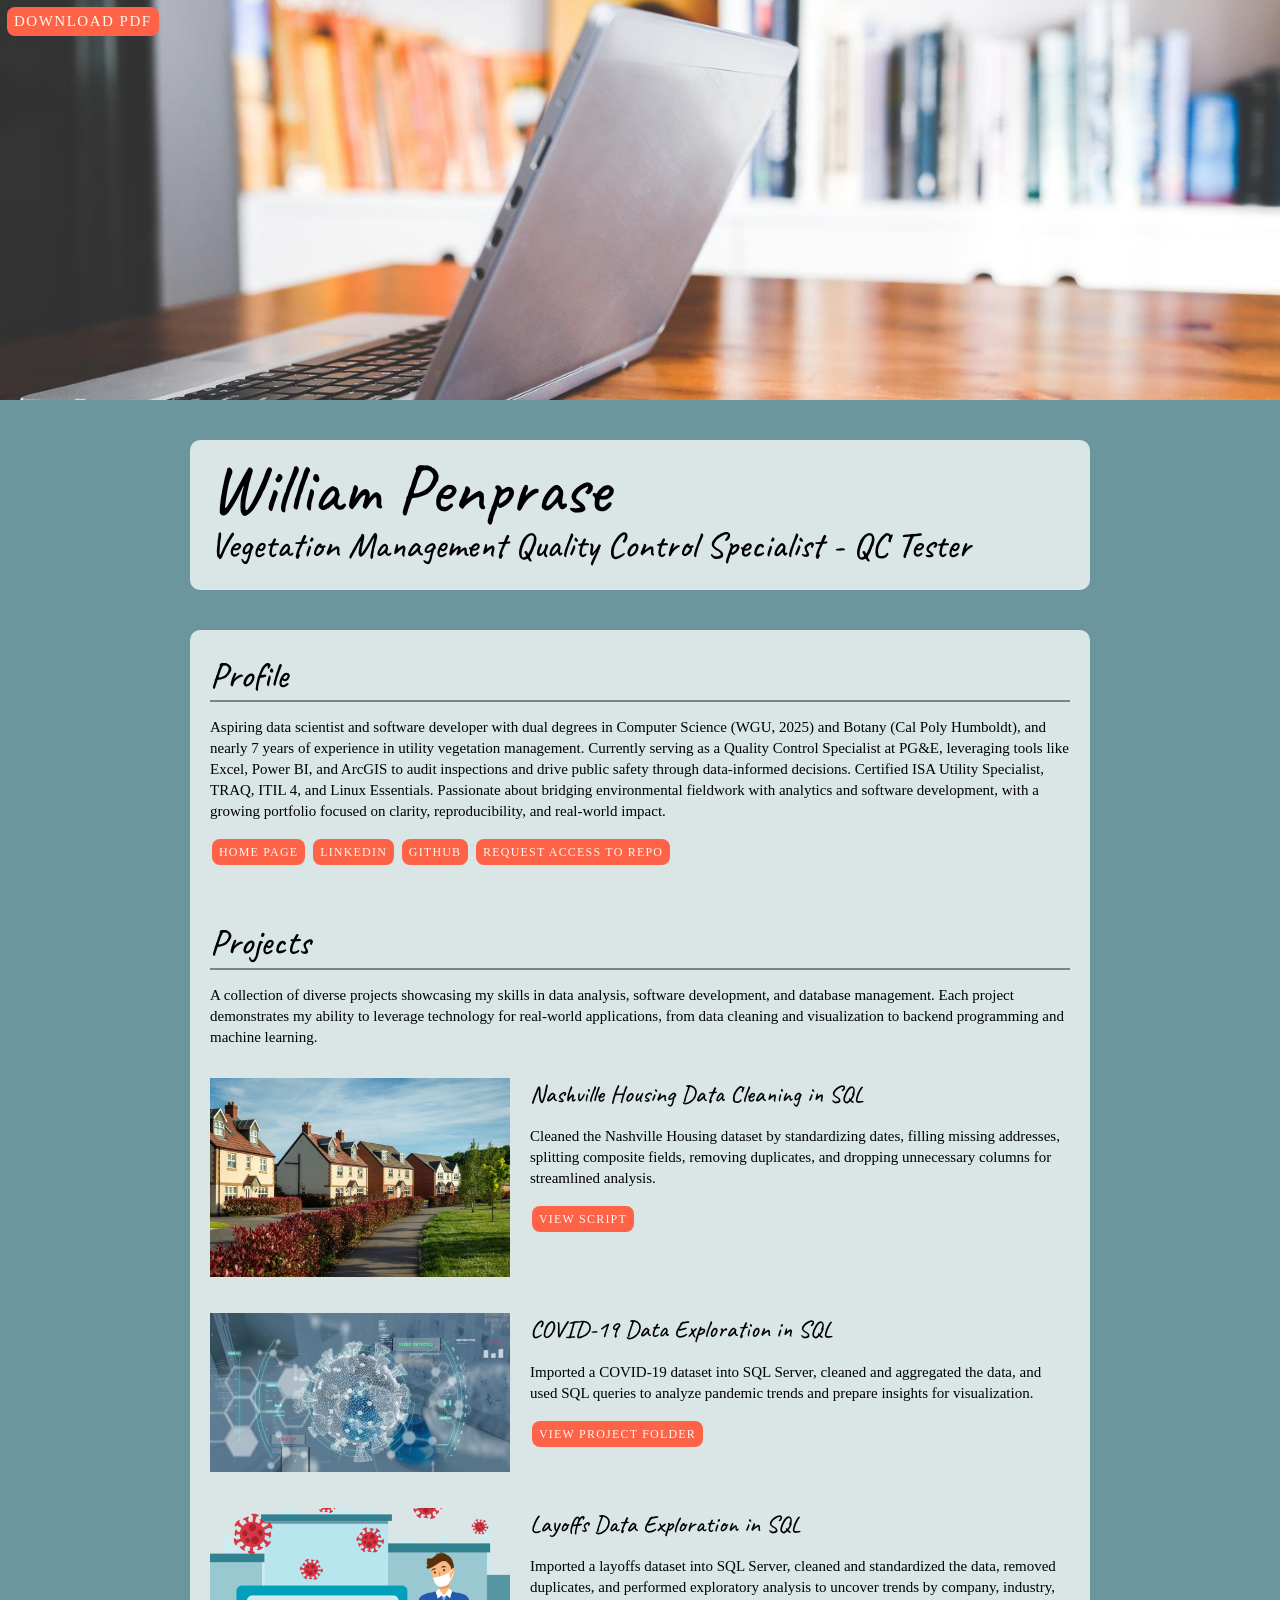
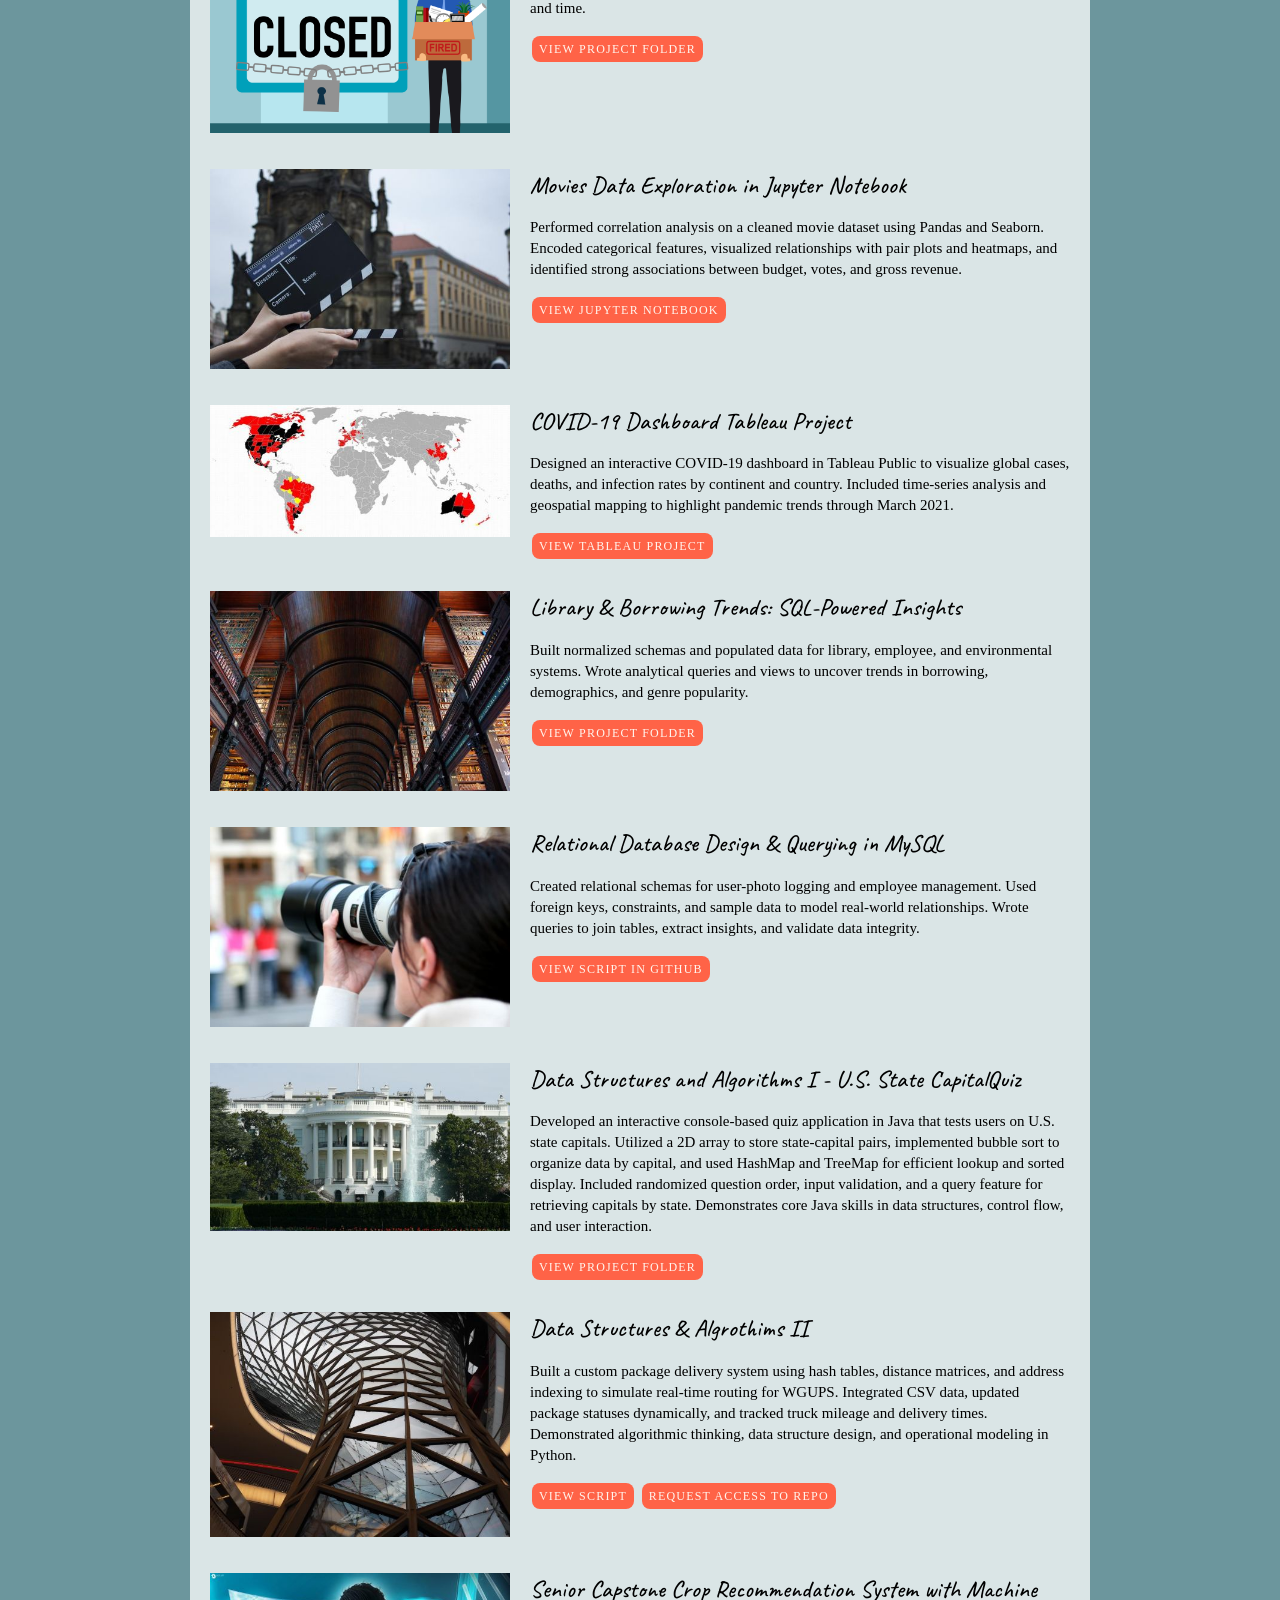
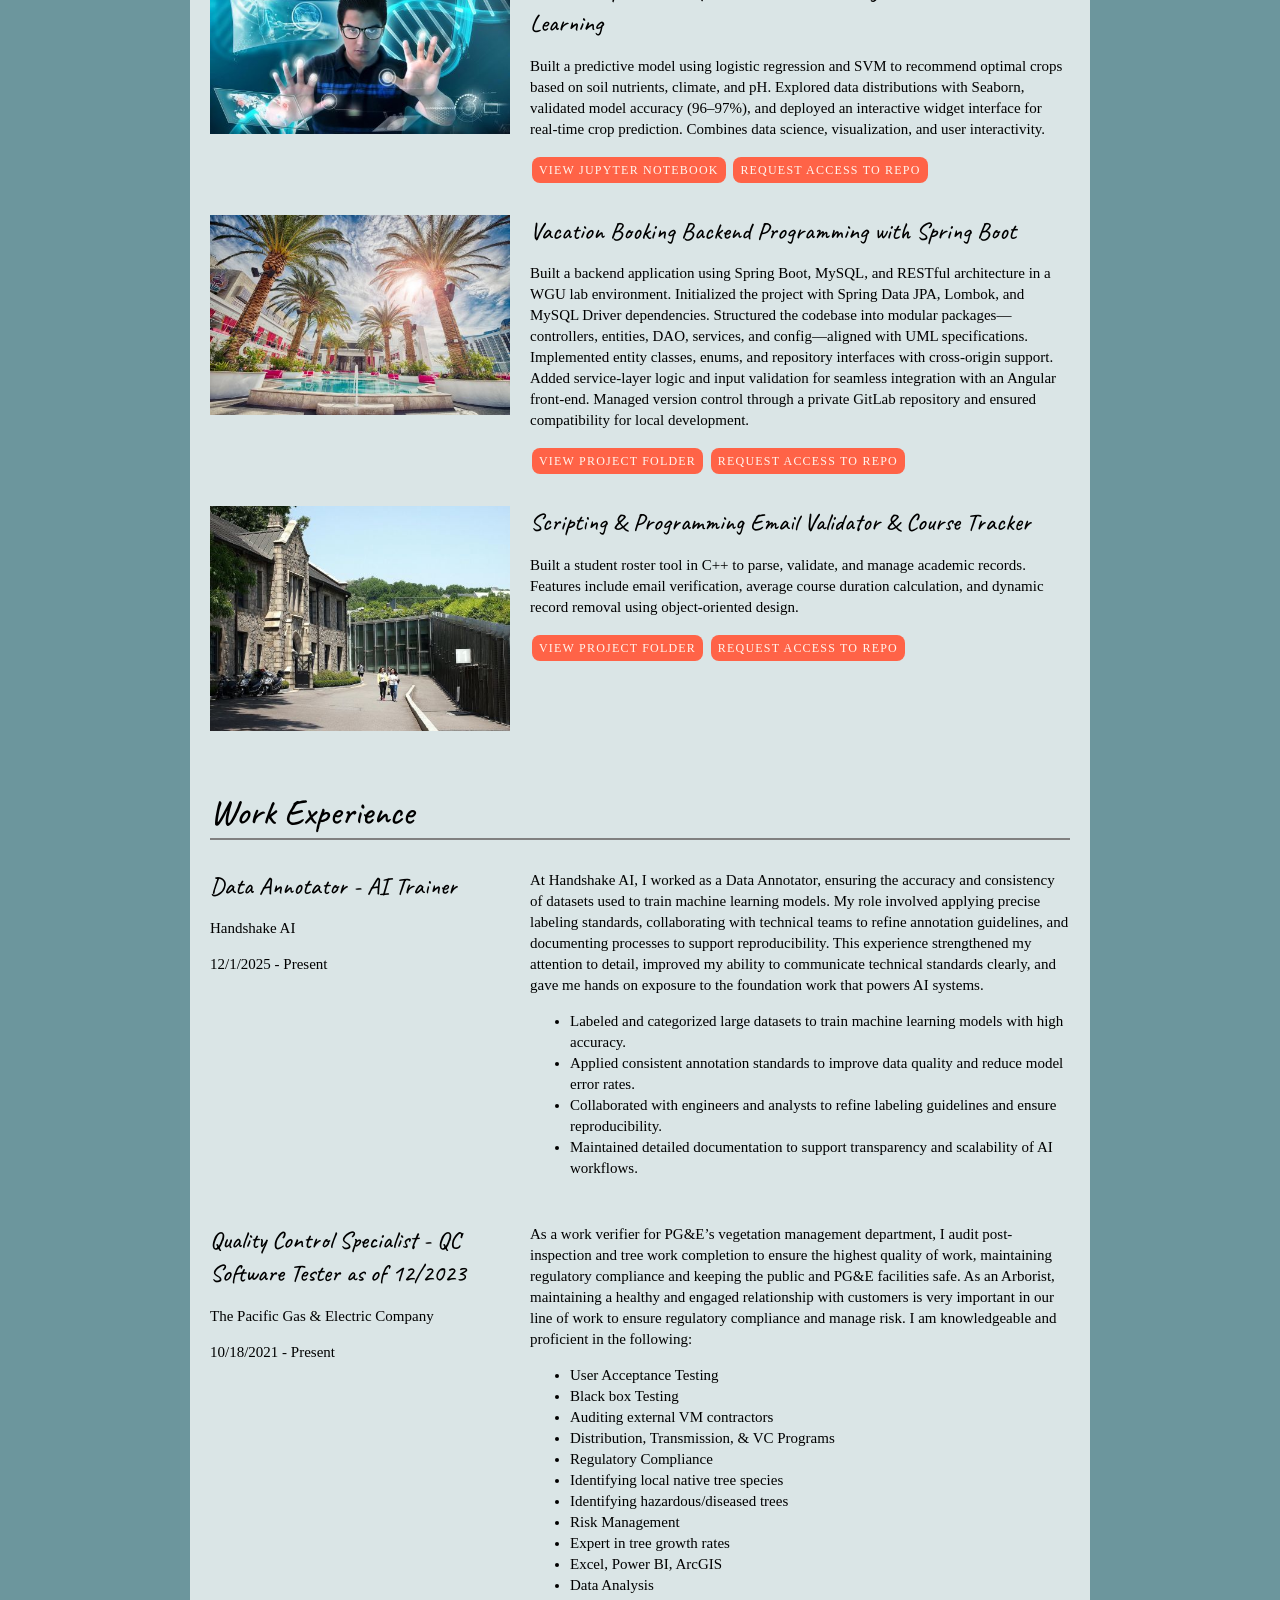
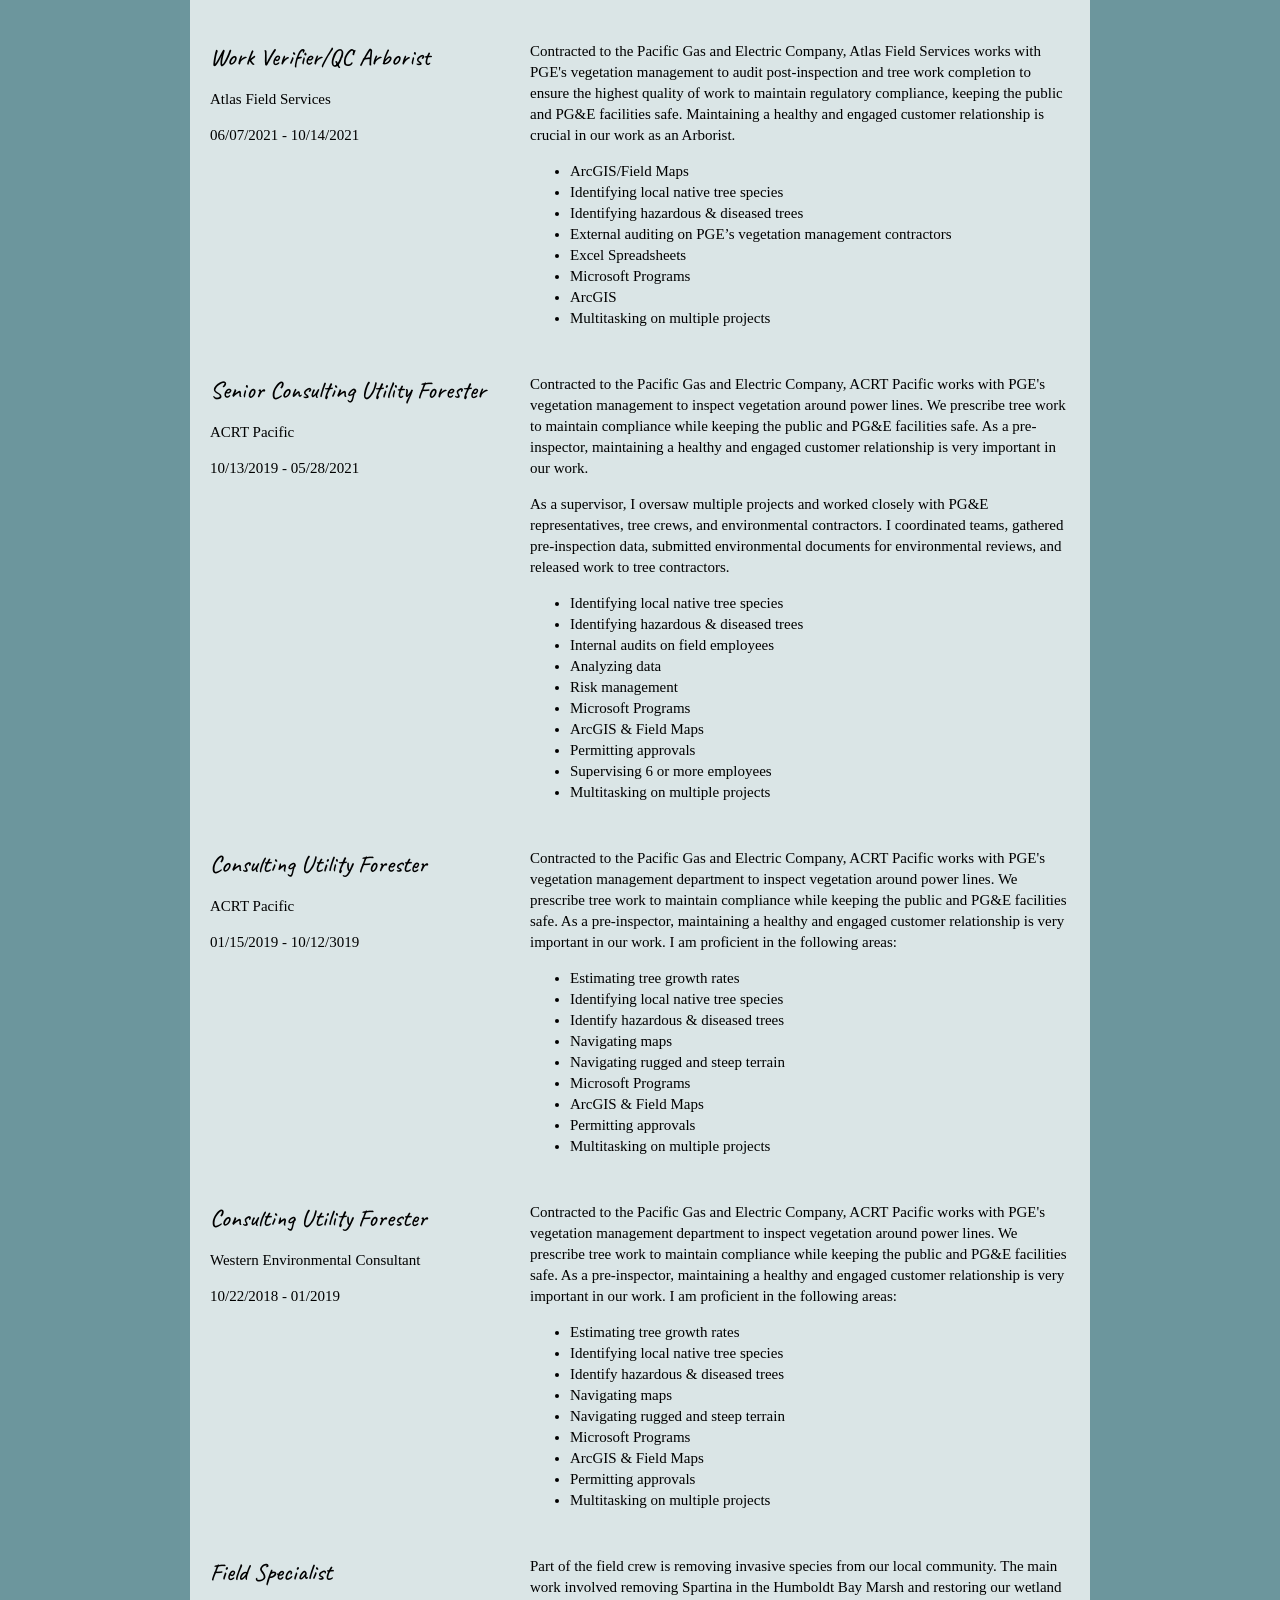
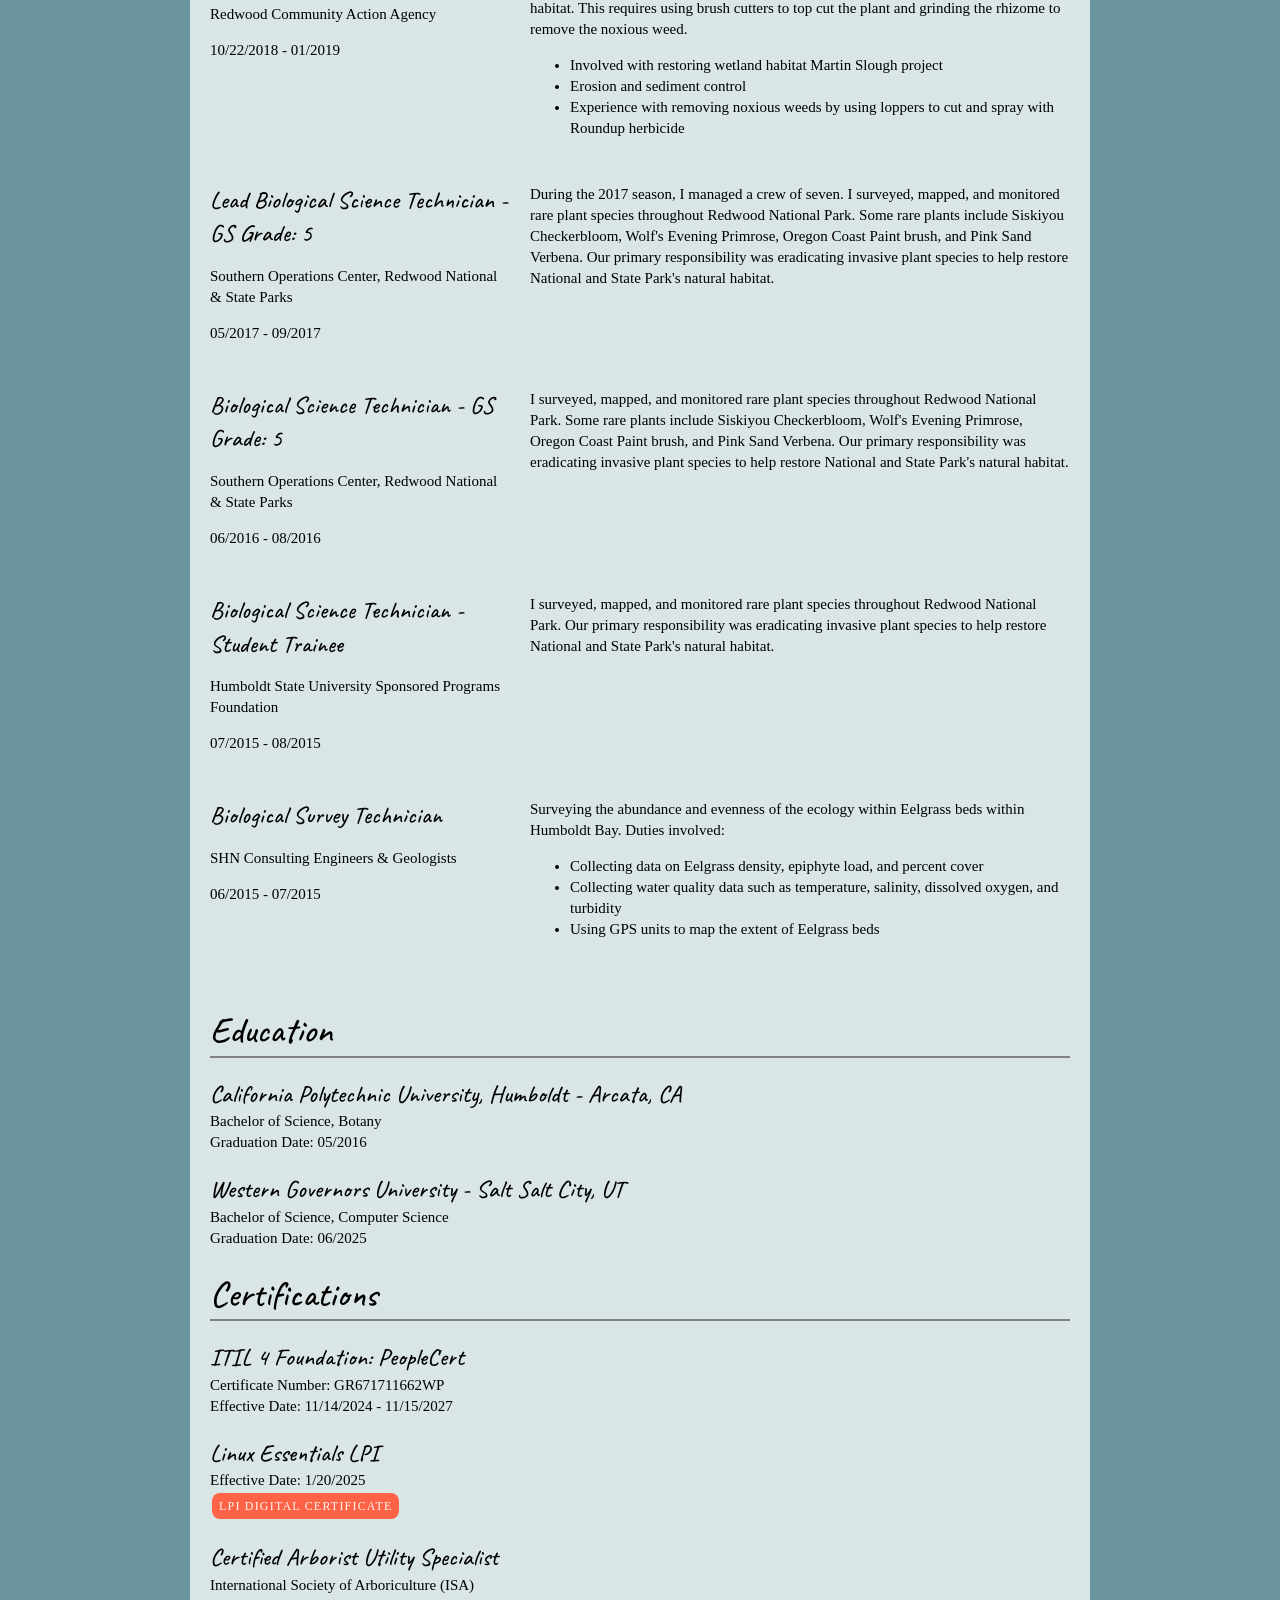
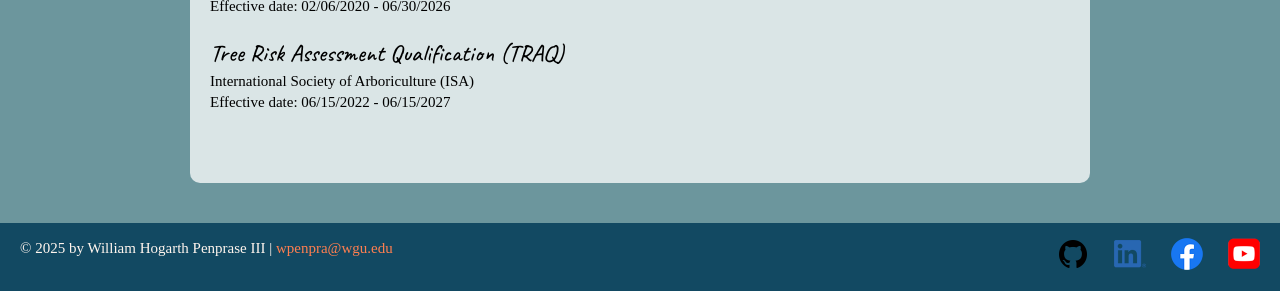
==== commit b24b3312: "I added "Request Access to Repo button" to the last four projects in the project section. I also add" ====
--- a/resume.html
+++ b/resume.html
@@ -13,7 +13,7 @@
 
   </head>
   <body class="resume">
-    <a class="btn download-link" href="william-penprase-resume-10.2025.pdf">Download PDF</a>
+    <a class="btn download-link" href="william-penprase-resume-02.2026.pdf">Download PDF</a>
     <!------------------INTRO------------------------>
   
     <header>
@@ -64,6 +64,7 @@
                 Cleaned the Nashville Housing dataset by standardizing dates, filling missing addresses, splitting composite fields, removing duplicates, and dropping unnecessary columns for streamlined analysis.
               </p>
               <a class="btn" href="https://github.com/wpenprase/PublicPortfolio/blob/main/Nashville%20Data%20Cleaning%20Project/Data%20Cleaning%20Script%20-%20NashvilleHousing.sql" title = "View SQL Script in GitHub" target="_blank">View Script</a>
+              
             </div>
           </section>
 
@@ -194,6 +195,7 @@
                 Built a custom package delivery system using hash tables, distance matrices, and address indexing to simulate real-time routing for WGUPS. Integrated CSV data, updated package statuses dynamically, and tracked truck mileage and delivery times. Demonstrated algorithmic thinking, data structure design, and operational modeling in Python.
               </p>
               <a class="btn" href="https://github.com/wpenprase/PortfolioProjects/blob/main/C%20950%20Project%20-%20Data%20Structures%20and%20Algorithms%20II/main.py" target="_blank" title="View Script in GitHub">View Script</a>
+              <a class="btn" href="https://forms.office.com/r/uRHWRMSKri" target="_blank" title="Contact Me Form">Request Access to Repo</a>
             </div>
           </section>
 
@@ -209,6 +211,7 @@
                 Built a predictive model using logistic regression and SVM to recommend optimal crops based on soil nutrients, climate, and pH. Explored data distributions with Seaborn, validated model accuracy (96–97%), and deployed an interactive widget interface for real-time crop prediction. Combines data science, visualization, and user interactivity.
               </p>
               <a class="btn" href="https://github.com/wpenprase/PortfolioProjects/blob/main/C964%20-%20Capstone%20ML/crop_recommendation.ipynb" target="_blank" title="View Jupyter Notebook">View Jupyter Notebook</a>
+              <a class="btn" href="https://forms.office.com/r/uRHWRMSKri" target="_blank" title="Contact Me Form">Request Access to Repo</a>
             </div>
           </section>
         </div>
@@ -227,6 +230,7 @@
               Built a backend application using Spring Boot, MySQL, and RESTful architecture in a WGU lab environment. Initialized the project with Spring Data JPA, Lombok, and MySQL Driver dependencies. Structured the codebase into modular packages—controllers, entities, DAO, services, and config—aligned with UML specifications. Implemented entity classes, enums, and repository interfaces with cross-origin support. Added service-layer logic and input validation for seamless integration with an Angular front-end. Managed version control through a private GitLab repository and ensured compatibility for local development.
             </p>
             <a class="btn" href="https://github.com/wpenprase/PortfolioProjects/tree/main/D288%20-%20Backend%20Programming%20/VacationBooking" target="_blank" title="View Project in GitHub">View Project Folder</a>
+            <a class="btn" href="https://forms.office.com/r/uRHWRMSKri" target="_blank" title="Contact Me Form">Request Access to Repo</a>
           </div>
         </section>
 
@@ -243,6 +247,7 @@
               Built a student roster tool in C++ to parse, validate, and manage academic records. Features include email verification, average course duration calculation, and dynamic record removal using object-oriented design.
             </p>
             <a class="btn" href="https://github.com/wpenprase/PortfolioProjects/tree/main/C867%20-%20Scripting_and_Programming" target="_blank" title="View Project Folder in GitHub">View Project Folder</a>
+            <a class="btn" href="https://forms.office.com/r/uRHWRMSKri" target="_blank" title="Contact Me Form">Request Access to Repo</a>
           </div>
         </section>
 
@@ -269,6 +274,26 @@
         <!-- <p>
           Optional paragraph for work experience summary. Not a part of the job details. Delete if not being used.
         </p> -->
+
+        <section class = "work-item">
+          <div class = "work-details">
+            <h3>Data Annotator - AI Trainer</h3>
+            <p>Handshake AI</p>
+            <p>12/1/2025 - Present</p>
+          </div>
+          <div class = "work-description">
+            <p>
+              At Handshake AI, I worked as a Data Annotator, ensuring the accuracy and consistency of datasets used to train machine learning models. My role involved applying precise labeling standards, collaborating with technical teams to refine annotation guidelines, and documenting processes to support reproducibility. This experience strengthened my attention to detail, improved my ability to communicate technical standards clearly, and gave me hands on exposure to the foundation work that powers AI systems.  
+            </p>
+            <ul>
+              <li>Labeled and categorized large datasets to train machine learning models with high accuracy.</li>
+              <li>Applied consistent annotation standards to improve data quality and reduce model error rates.</li>
+              <li>Collaborated with engineers and analysts to refine labeling guidelines and ensure reproducibility.</li>
+              <li>Maintained detailed documentation to support transparency and scalability of AI workflows. </li>
+            </ul>
+          </div>
+        </section>
+
         <section class="work-item">
           <div class="work-details">
             <h3>Quality Control Specialist - QC Software Tester as of 12/2023 </h3>
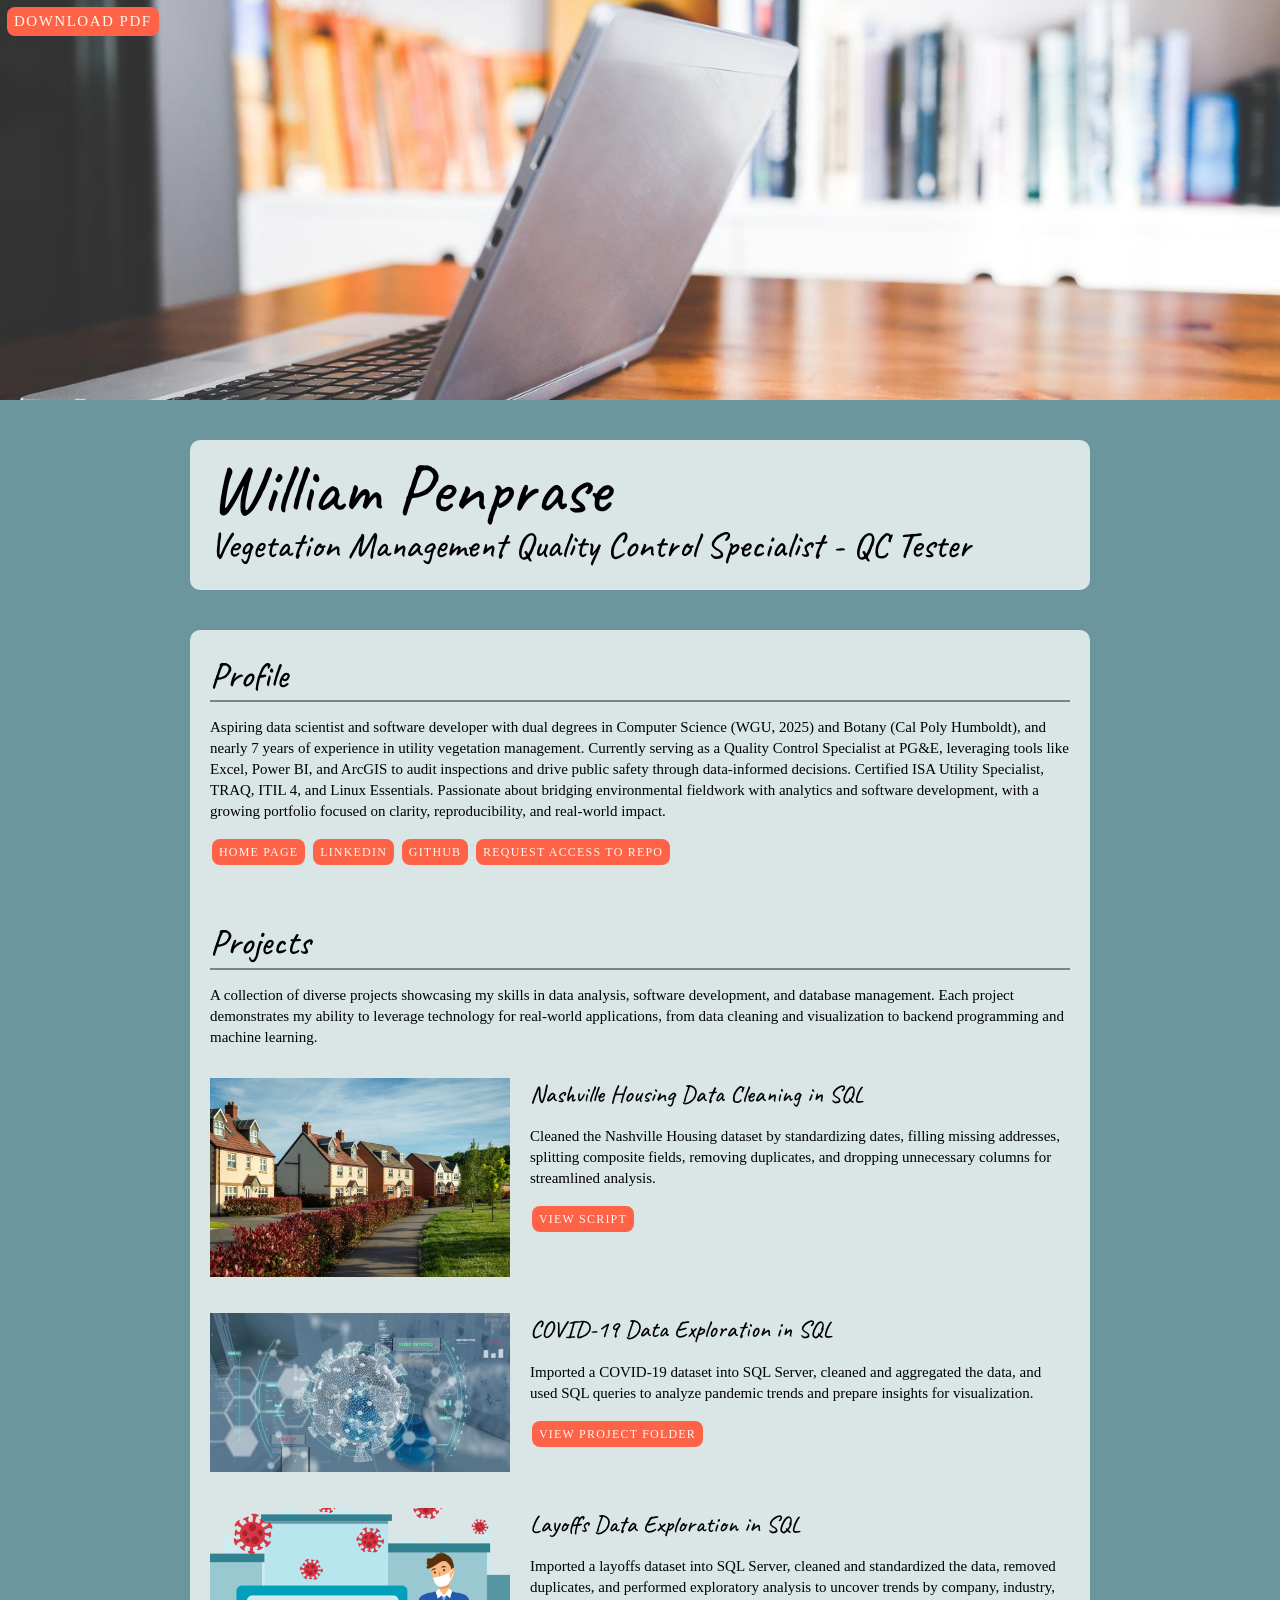
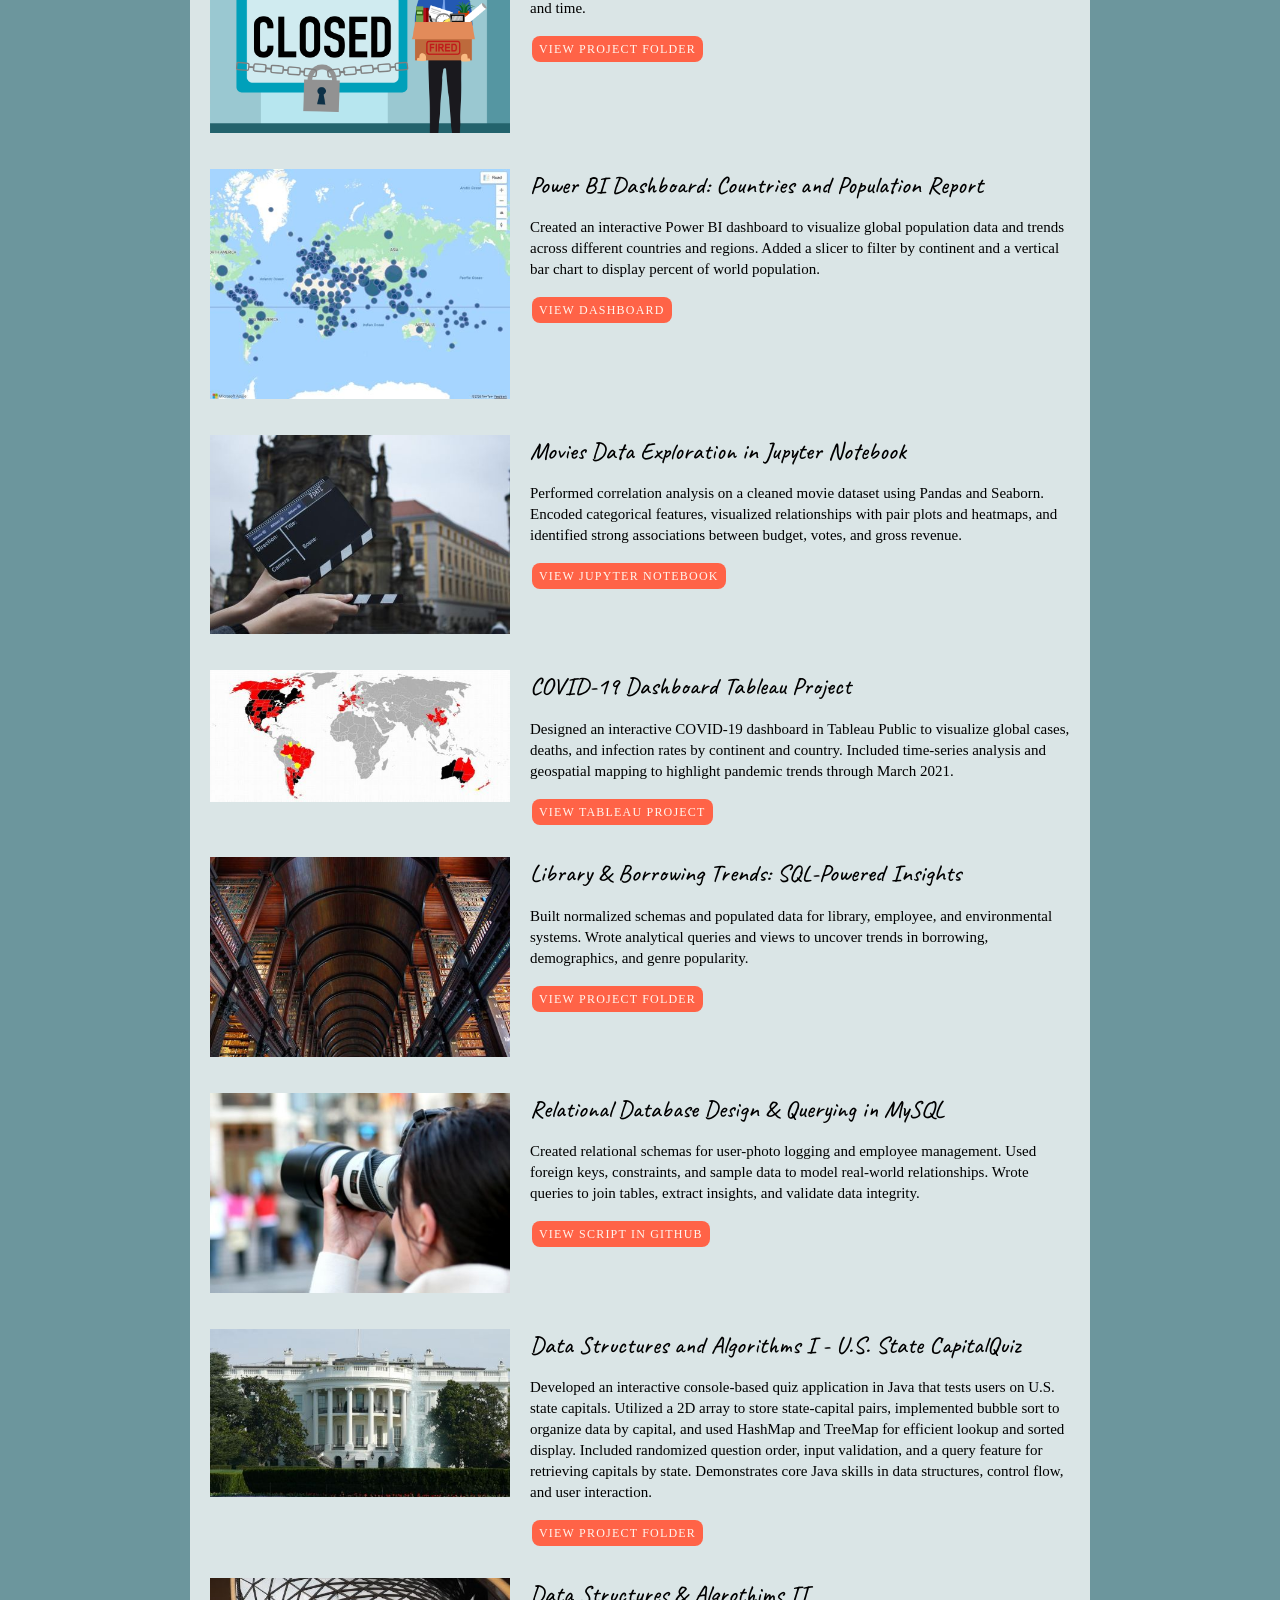
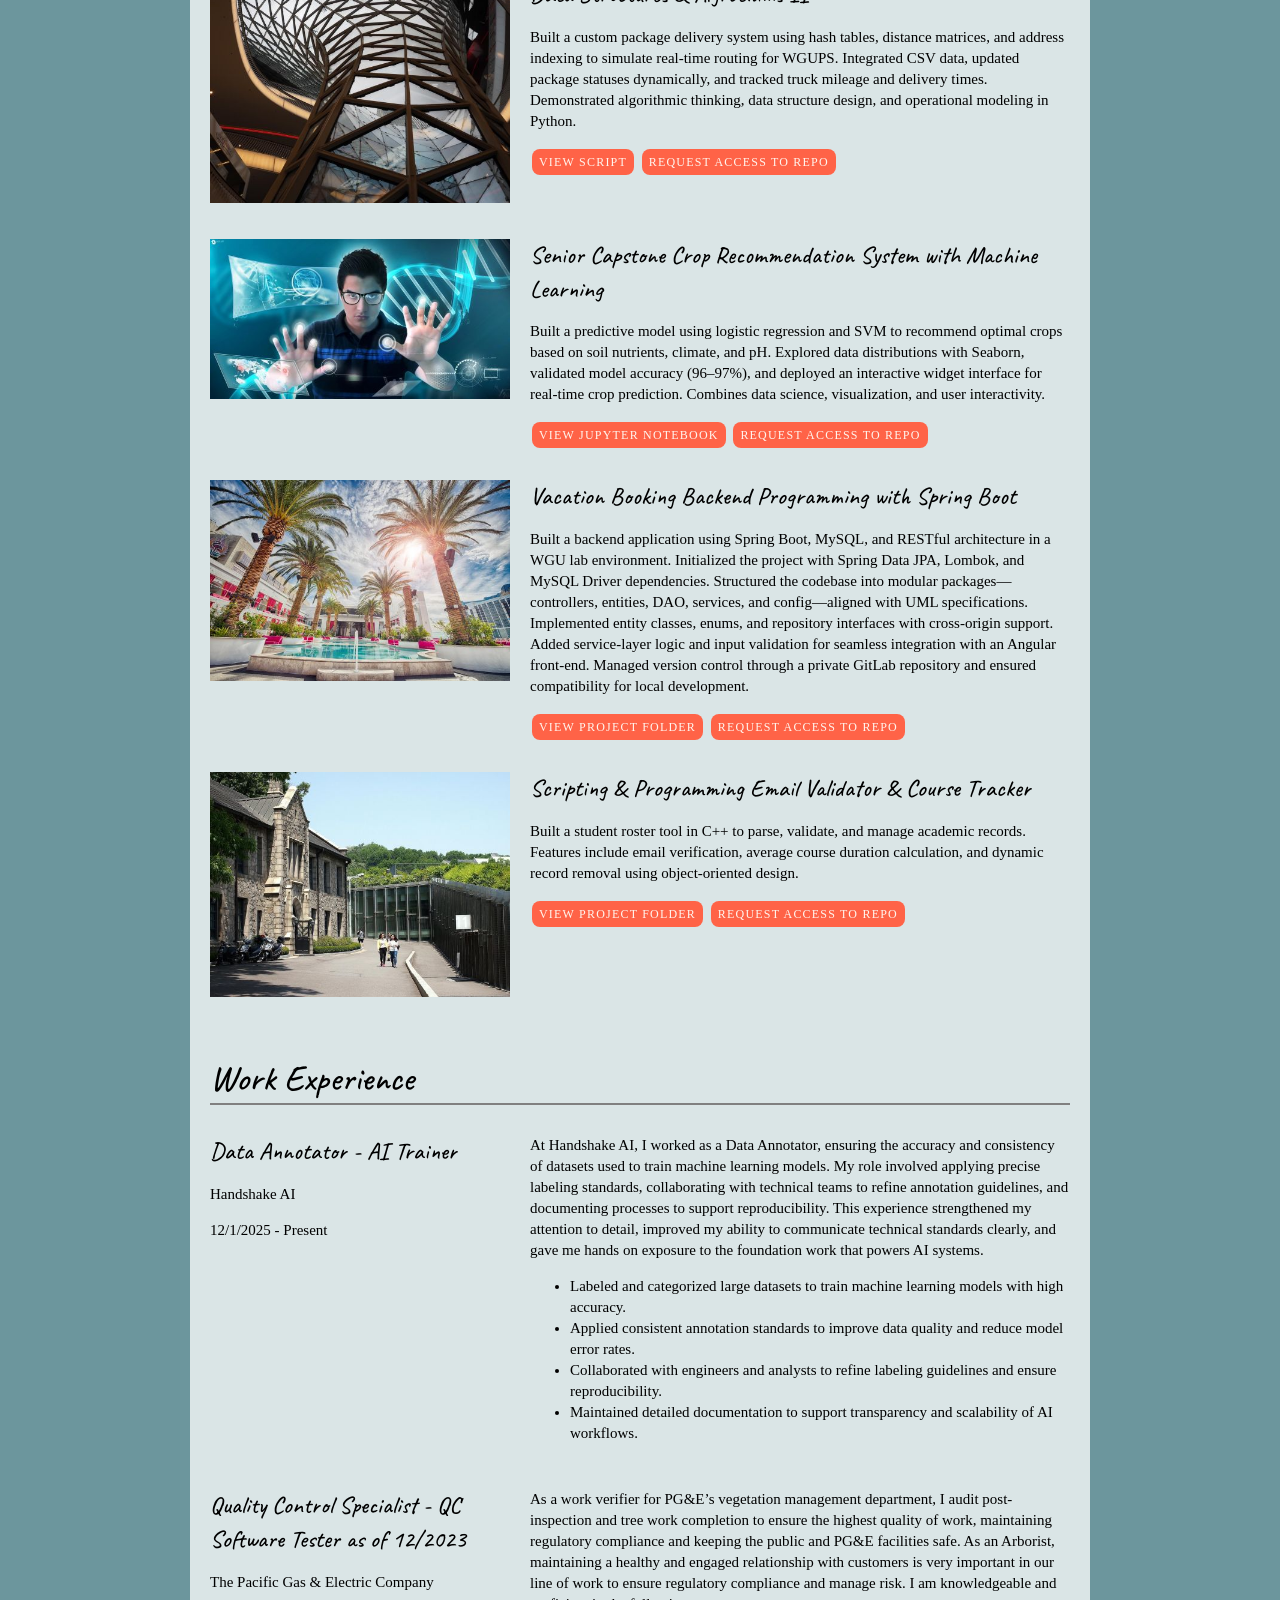
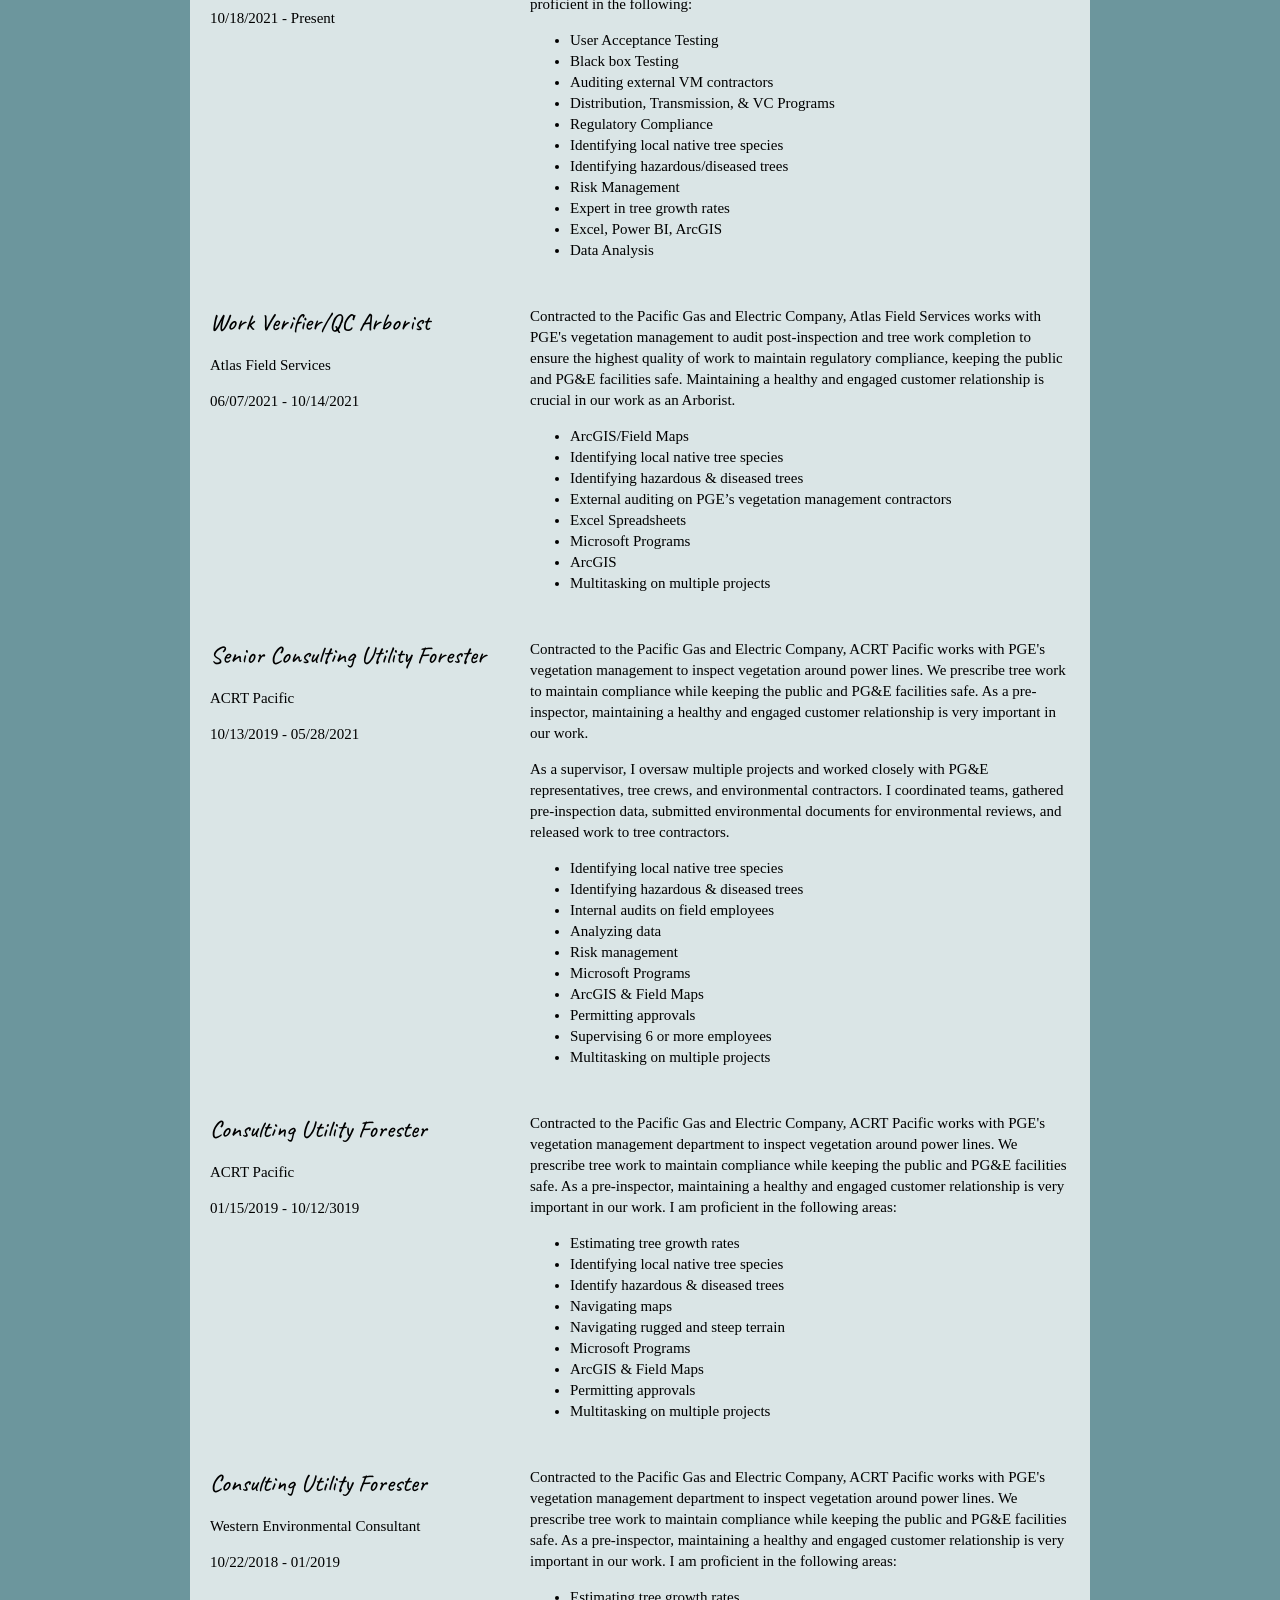
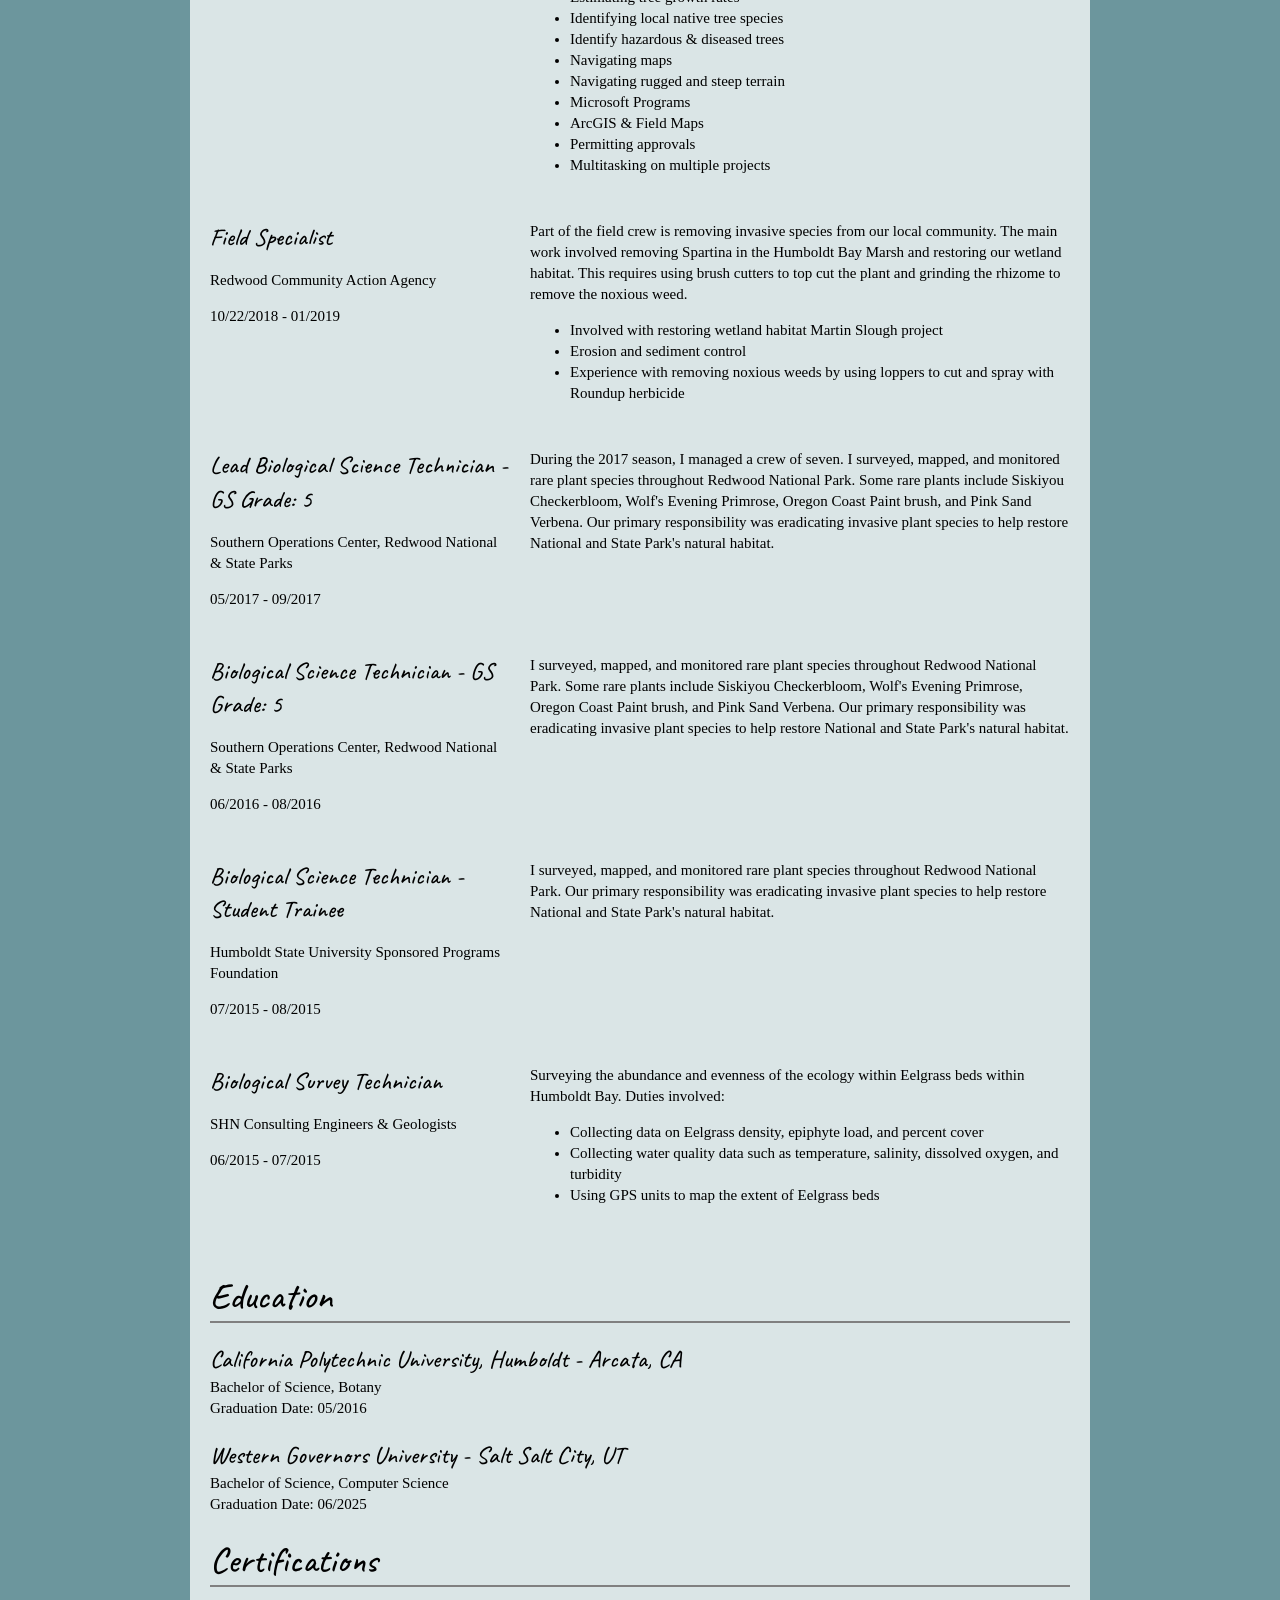
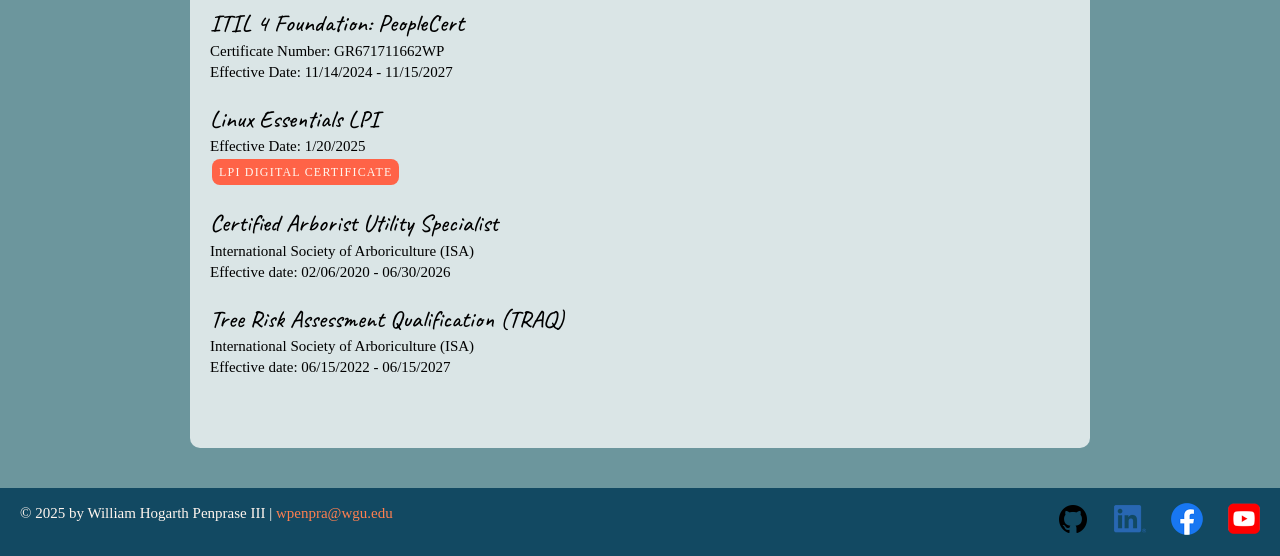
==== commit 4492b67e: "Added s new project to the project section on resume.html. Lines 102 -127" ====
--- a/resume.html
+++ b/resume.html
@@ -51,7 +51,7 @@
         </p>
 
         <div class = "project-wrapper">
-          <!-- Nashville Housing -->
+          <!----------------------- Nashville Housing ------------------------------>
           <section class="project-item">
             <div class="project-image">
               <img src="images/housing_500px.jpg" srcset="images/housing_1000px 2x"  alt="Picture of neighborhood for Nashville Project">
@@ -68,7 +68,7 @@
             </div>
           </section>
 
-          <!-- COIVD-19 -->
+          <!----------------- COIVD-19 ----------------------------->
           <section class="project-item">
             <div class="project-image">
               <img src="images/covid_500px.jpg" srcset="images\covid_1000px.jpg 2x" alt="Picture of COVID-19 Virus">
@@ -97,6 +97,22 @@
                 Imported a layoffs dataset into SQL Server, cleaned and standardized the data, removed duplicates, and performed exploratory analysis to uncover trends by company, industry, and time.
               </p>
               <a class="btn" href="https://github.com/wpenprase/PublicPortfolio/tree/main/Layoff%20Project" target="_blank" title="View Project Folder In GitHub">View Project Folder</a>
+            </div>
+          </section>
+
+          <!---------------------------------- Power BI Dashboards ----------------------------->
+          <section class="project-item">
+            <div class="project-image">
+              <img src="images/countries-population_500px.jpg" srcset="images/countries-population_1000px.jpg 2x" alt="Photo of someone being laid off">
+            </div>
+            <div class="project-description">
+              <h3>
+                Power BI Dashboard: Countries and Population Report
+              </h3>
+              <p>
+                Created an interactive Power BI dashboard to visualize global population data and trends across different countries and regions. Added a slicer to filter by continent and a vertical bar chart to display percent of world population. 
+              </p>
+              <a class="btn" href="https://m365.cloud.microsoft/m365apps/1c4340de-2a85-40e5-8eb0-4f295368978b?auth=2" target="_blank" title="View Dashboard in Power BI">View Dashboard</a>
             </div>
           </section>
 
@@ -117,7 +133,7 @@
             </div>
           </section>
 
-          <!-- Tableau Dashboard -->
+          <!---------------------------------------- Tableau Dashboard ------------------------------------>
           <section class="project-item">
             <div class="project-image">
               <img src="images/tableau_500px.jpg" srcset="images\tableau_1000px.jpg 2x" alt="Screenshot of world dashboard">
@@ -133,7 +149,7 @@
             </div>
           </section>
 
-          <!-- Library Project -->
+          <!---------------------------- Library Project ------------------------->
           <section class="project-item">
             <div class="project-image">
               <img src="images/library_500px.jpg" srcset="images\library_1000px.jpg 2x" alt="Photo of Library">
@@ -149,7 +165,7 @@
             </div>
           </section>
 
-          <!-- Relational Database Project -->
+          <!------------------------------------------ Relational Database Project ------------------------------------>
           <section class="project-item">
             <div class="project-image">
               <img src="images/photography_500px.jpg" srcset="images\photography_1000px.jpg 2x" alt="Active Photographer">
@@ -165,7 +181,7 @@
             </div>
           </section>
 
-          <!-- Data Structures and Aglo I -->
+          <!---------------------------------- Data Structures and Algo I ---------------------------------------------->
           <section class="project-item">
             <div class="project-image">
               <img src="images/capital_500px.jpg" srcset="images\class_1000px.jpg 2x" alt="Photo of Capital">
